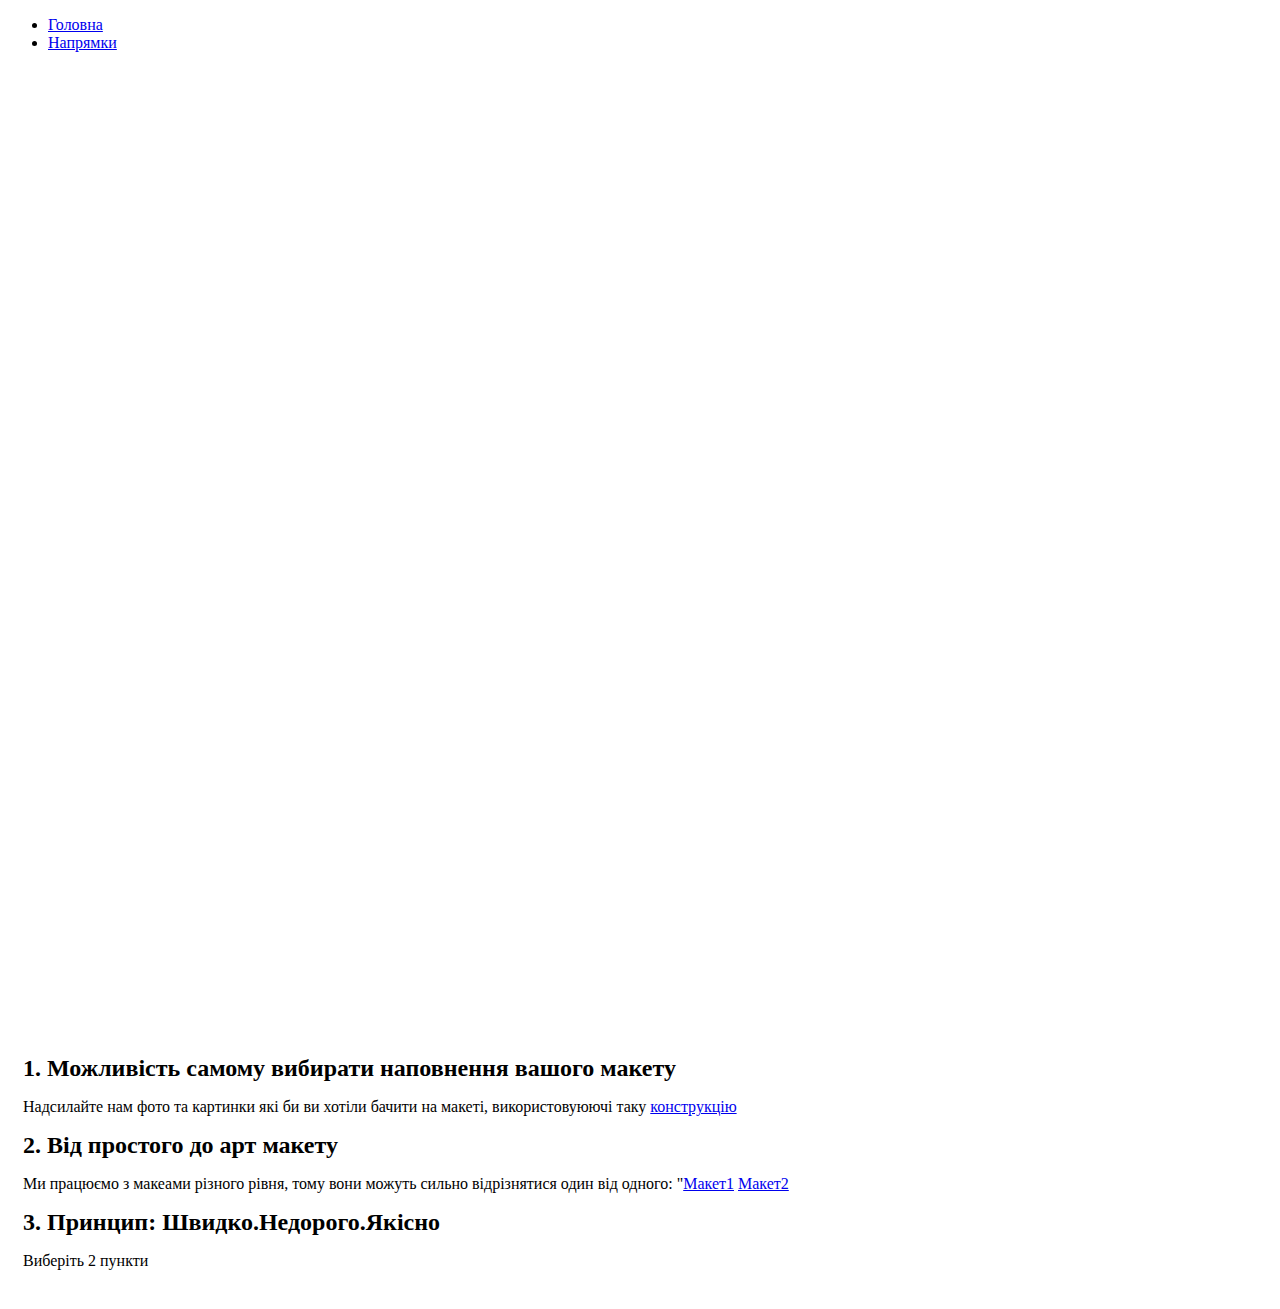
==== index.html @ 363950f6 "3" ====
<!DOCTYPE html>
<html>
<head>
    <meta charset="UTF-8">
    <meta name="viewport" content="width=device-width, initial-scale=1.0">
    <title>Donuts</title>
    <link href="main.css" rel="stylesheet">
    <nav>
        <ul>
            <li><a href="#home">Головна</a></li>
            <li><a href="#direction">Напрямки</a></li>
        </ul>
      </nav-->
</head>
<body>
    <header id="home">
        <div class="container-fluid">
                        <a>
                            <img src="images/your_logo.png" alt="" class="img-responsive">
                        </a>
                 <div class="jumbotron">
                    <h1><small>Інфа</small><br>
                    <strong>Назва</strong></h1>
                    <p>Інформація про сайт</p>
                </div> 
        </div>
    </header>
    <section id="direction">
        <div class="container-fluid">
        <div data-wow-delay="100ms">
            <h4>1. Можливість самому вибирати наповнення вашого макету</h4>
            <p>Надсилайте нам фото та картинки які би ви хотіли бачити на макеті, використовуюючі таку <a href = "https://cs01.files.mya5.ru/-/VEN_FxGqLmR-Z9I_0CX-wg/sv/themes/central/0/341-0/341-0.png?1489158256">конструкцію</a></p>
        </div>
        <div data-wow-delay="300ms">
            <h4>2. Від простого до арт макету</h4>
            <p>Ми працюємо з макеами різного рівня, тому вони можуть сильно відрізнятися один від одного: "<a href = "https://creativo.one/lessons/les2463/01.jpg">Макет1</a> <a href = "https://nortex.pro/ckeditor_assets/pictures/238/content_7-3.jpg">Макет2</a></p>
        </div>
        <div data-wow-delay="500ms">
            <h4>3. Принцип: Швидко.Недорого.Якісно</h4>
            <p>Виберіть 2 пункти</p>
        </div>
    </div></section>
</body>
</html>
---- main.css ----
h1, h2, h3, h4, h5, h6
{
    font-family: 'Times New Roman', serif;/*Шрифт*/
    font-size: 150%;/*Розмір*/
    color: black ;/*Колір*/
    margin: 0;/*Відступ(поля)*/
    /*Обрамлення не потрібне*/
}

header .container-fluid/*Розмір елемента по ширині екрану(браузера)*/
{
    background-image: url('https://s1.1zoom.ru/b4866/178/USA_Houses_New_York_City_Night_Megapolis_From_526520_1920x1080.jpg');/*Картинка (колір) фону*/
    background-repeat: no-repeat;/*Без повторень*/
    background-position: 50% 0px;/*Позиція фону*/
    height: 100vh;/*Висота елемента*/
    padding: 36px;/*Поля елемента*/
}

.jumbotron/*Елемент віділення тексту з сірим фоном*/
{
    background: none;/*Без сірого фону*/
    text-align: center;/*Вирівнювання до центру*/
}

.jumbotron h1,
.jumbotron h2,
.jumbotron h3,
.jumbotron h4,
.jumbotron h5,
.jumbotron h6,
.jumbotron small
{
    color: #FFFFFF;/*Колір текста в тегах*/
}

.jumbotron p
{
    color: #FFFFFF;
    margin-bottom: 5%;/*Відступ*/
}

section  .container-fluid
{
    padding: 15px;/*Поля елемента*/
    background-position: 50% 0px;/*Позиція фону*/
}
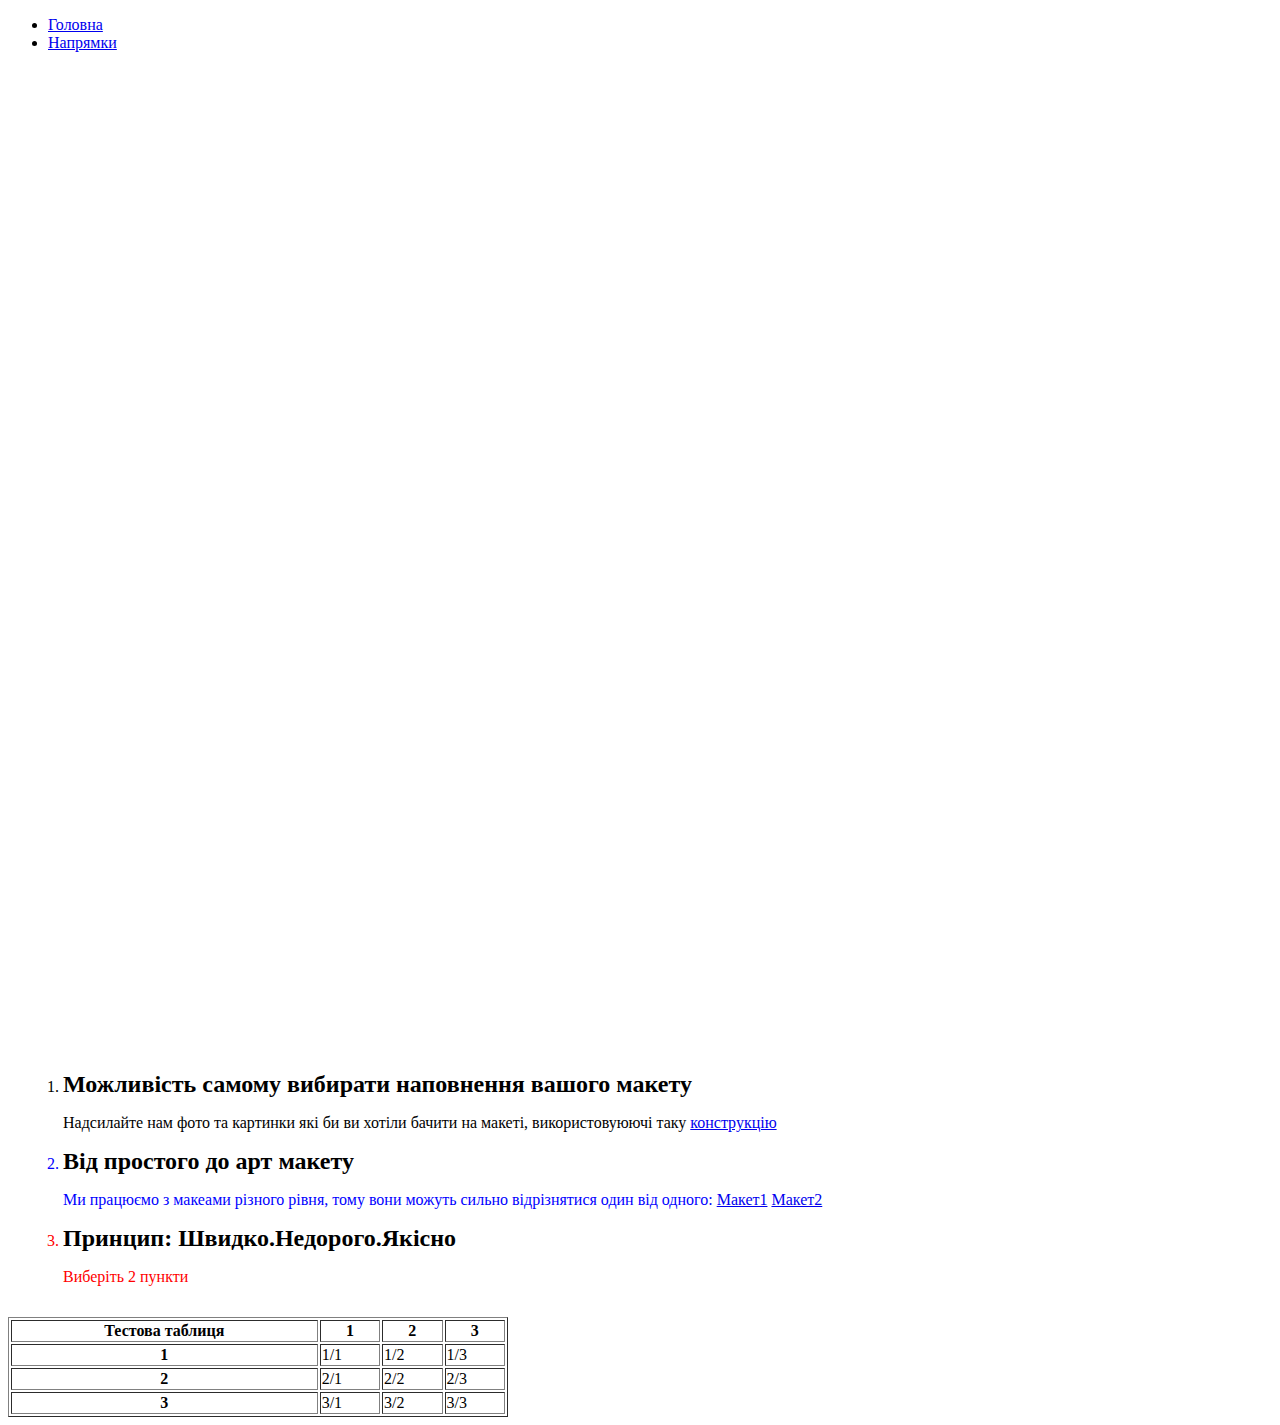
==== commit d2c1aed9: "4" ====
--- a/index.html
+++ b/index.html
@@ -5,6 +5,12 @@
     <meta name="viewport" content="width=device-width, initial-scale=1.0">
     <title>Donuts</title>
     <link href="main.css" rel="stylesheet">
+    <style>
+        .renew 
+        {
+          color: red;
+        }
+    </style>
     <nav>
         <ul>
             <li><a href="#home">Головна</a></li>
@@ -15,9 +21,6 @@
 <body>
     <header id="home">
         <div class="container-fluid">
-                        <a>
-                            <img src="images/your_logo.png" alt="" class="img-responsive">
-                        </a>
                  <div class="jumbotron">
                     <h1><small>Інфа</small><br>
                     <strong>Назва</strong></h1>
@@ -27,18 +30,55 @@
     </header>
     <section id="direction">
         <div class="container-fluid">
-        <div data-wow-delay="100ms">
-            <h4>1. Можливість самому вибирати наповнення вашого макету</h4>
-            <p>Надсилайте нам фото та картинки які би ви хотіли бачити на макеті, використовуюючі таку <a href = "https://cs01.files.mya5.ru/-/VEN_FxGqLmR-Z9I_0CX-wg/sv/themes/central/0/341-0/341-0.png?1489158256">конструкцію</a></p>
+        <ol>
+            <div data-wow-delay="100ms">
+            <li>
+                <h4> Можливість самому вибирати наповнення вашого макету</h4>
+                <p>Надсилайте нам фото та картинки які би ви хотіли бачити на макеті, використовуюючі таку <a href = "https://cs01.files.mya5.ru/-/VEN_FxGqLmR-Z9I_0CX-wg/sv/themes/central/0/341-0/341-0.png?1489158256">конструкцію</a></p>
+            </li>
+            </div>
+        <div style ="color: blue" data-wow-delay="300ms">
+            <li>
+            <h4> Від простого до арт макету</h4>
+            <p>Ми працюємо з макеами різного рівня, тому вони можуть сильно відрізнятися один від одного: <a href = "https://creativo.one/lessons/les2463/01.jpg">Макет1</a> <a href = "https://nortex.pro/ckeditor_assets/pictures/238/content_7-3.jpg">Макет2</a></p>
+            </li>
         </div>
-        <div data-wow-delay="300ms">
-            <h4>2. Від простого до арт макету</h4>
-            <p>Ми працюємо з макеами різного рівня, тому вони можуть сильно відрізнятися один від одного: "<a href = "https://creativo.one/lessons/les2463/01.jpg">Макет1</a> <a href = "https://nortex.pro/ckeditor_assets/pictures/238/content_7-3.jpg">Макет2</a></p>
+        <div class="renew" data-wow-delay="500ms">
+            <li>
+            <h4> Принцип: Швидко.Недорого.Якісно</h4>
+            <p>Виберіть 2 пункти</p>
+            </li>
+            
         </div>
-        <div data-wow-delay="500ms">
-            <h4>3. Принцип: Швидко.Недорого.Якісно</h4>
-            <p>Виберіть 2 пункти</p>
-        </div>
-    </div></section>
+    </ol>
+    </div>
+</section>
+<table border="1" background="https://cdnb.artstation.com/p/assets/images/images/036/076/173/4k/philipp-a-urlich-lake2b.jpg?1616667111" width="500" >
+    <tr>
+        <th>Тестова таблиця</th>
+        <th>1</th>
+        <th>2</th>
+        <th>3</th>
+    </tr>
+    <tr>
+        <th>1</th>
+        <td>1/1</td>
+        <td>1/2</td>
+        <td>1/3</td>
+    </tr>
+    <tr>
+        <th>2</th>
+        <td>2/1</td>
+        <td>2/2</td>
+        <td>2/3</td>
+    </tr>
+    <tr>
+        <th>3</th>
+        <td>3/1</td>
+        <td>3/2</td>
+        <td>3/3</td>
+    </tr>
+</table>
+
 </body>
 </html>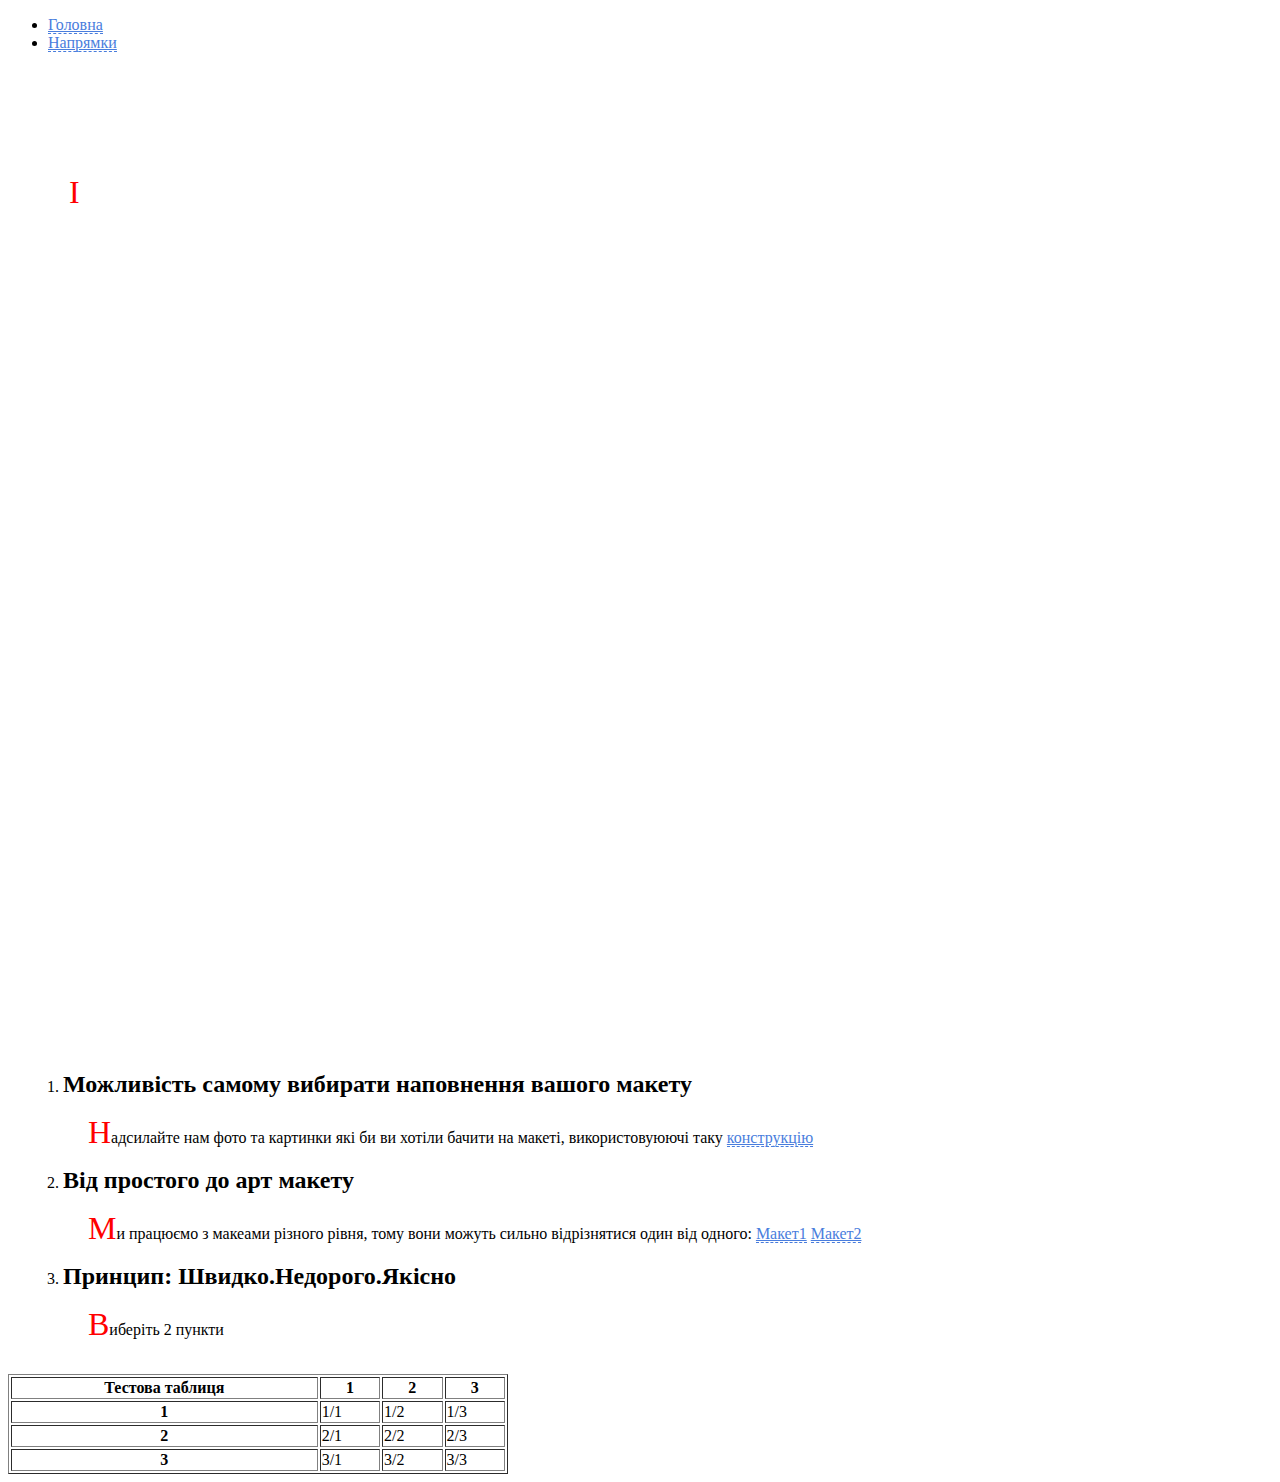
==== commit 03000a14: "5" ====
--- a/index.html
+++ b/index.html
@@ -5,12 +5,6 @@
     <meta name="viewport" content="width=device-width, initial-scale=1.0">
     <title>Donuts</title>
     <link href="main.css" rel="stylesheet">
-    <style>
-        .renew 
-        {
-          color: red;
-        }
-    </style>
     <nav>
         <ul>
             <li><a href="#home">Головна</a></li>
@@ -37,13 +31,13 @@
                 <p>Надсилайте нам фото та картинки які би ви хотіли бачити на макеті, використовуюючі таку <a href = "https://cs01.files.mya5.ru/-/VEN_FxGqLmR-Z9I_0CX-wg/sv/themes/central/0/341-0/341-0.png?1489158256">конструкцію</a></p>
             </li>
             </div>
-        <div style ="color: blue" data-wow-delay="300ms">
+        <div data-wow-delay="300ms">
             <li>
             <h4> Від простого до арт макету</h4>
-            <p>Ми працюємо з макеами різного рівня, тому вони можуть сильно відрізнятися один від одного: <a href = "https://creativo.one/lessons/les2463/01.jpg">Макет1</a> <a href = "https://nortex.pro/ckeditor_assets/pictures/238/content_7-3.jpg">Макет2</a></p>
+            <p>Ми працюємо з макеами різного рівня, тому вони можуть сильно відрізнятися один від одного: <a href = "https://creativo.one/lessons/les2463.jpg">Макет1</a> <a href = "https://nortex.pro/ckeditor_assets/pictures/238/content_7.jpg">Макет2</a></p>
             </li>
         </div>
-        <div class="renew" data-wow-delay="500ms">
+        <div data-wow-delay="500ms">
             <li>
             <h4> Принцип: Швидко.Недорого.Якісно</h4>
             <p>Виберіть 2 пункти</p>
--- a/main.css
+++ b/main.css
@@ -5,6 +5,18 @@
     color: black ;/*Колір*/
     margin: 0;/*Відступ(поля)*/
     /*Обрамлення не потрібне*/
+}
+
+p
+{
+    text-align: justify;/*Вирівнювання по ширині*/
+    text-indent: 25px; /*Відступ */
+}
+
+P:first-letter {
+    font-family: "Times New Roman", serif; /*Шрифт*/
+    font-size: 200%; /* Розмір */
+    color: red; /*Колір*/
 }
 
 header .container-fluid/*Розмір елемента по ширині екрану(браузера)*/
@@ -43,4 +55,20 @@
 {
     padding: 15px;/*Поля елемента*/
     background-position: 50% 0px;/*Позиція фону*/
-}+}
+
+a:link { /*Невідвідана */
+    color: #497DDD; 
+    border-bottom: 1px dashed; 
+  }
+  a:visited { /*Відвідана*/
+    color: #EF7D55;
+  }
+  a:hover { /*Нажата*/
+    color: #154088; 
+    border-bottom: .07em solid;
+  }
+  a:active { /*Ненажата*/
+    color: #497DDD; 
+    border-bottom: 1px dashed;
+  }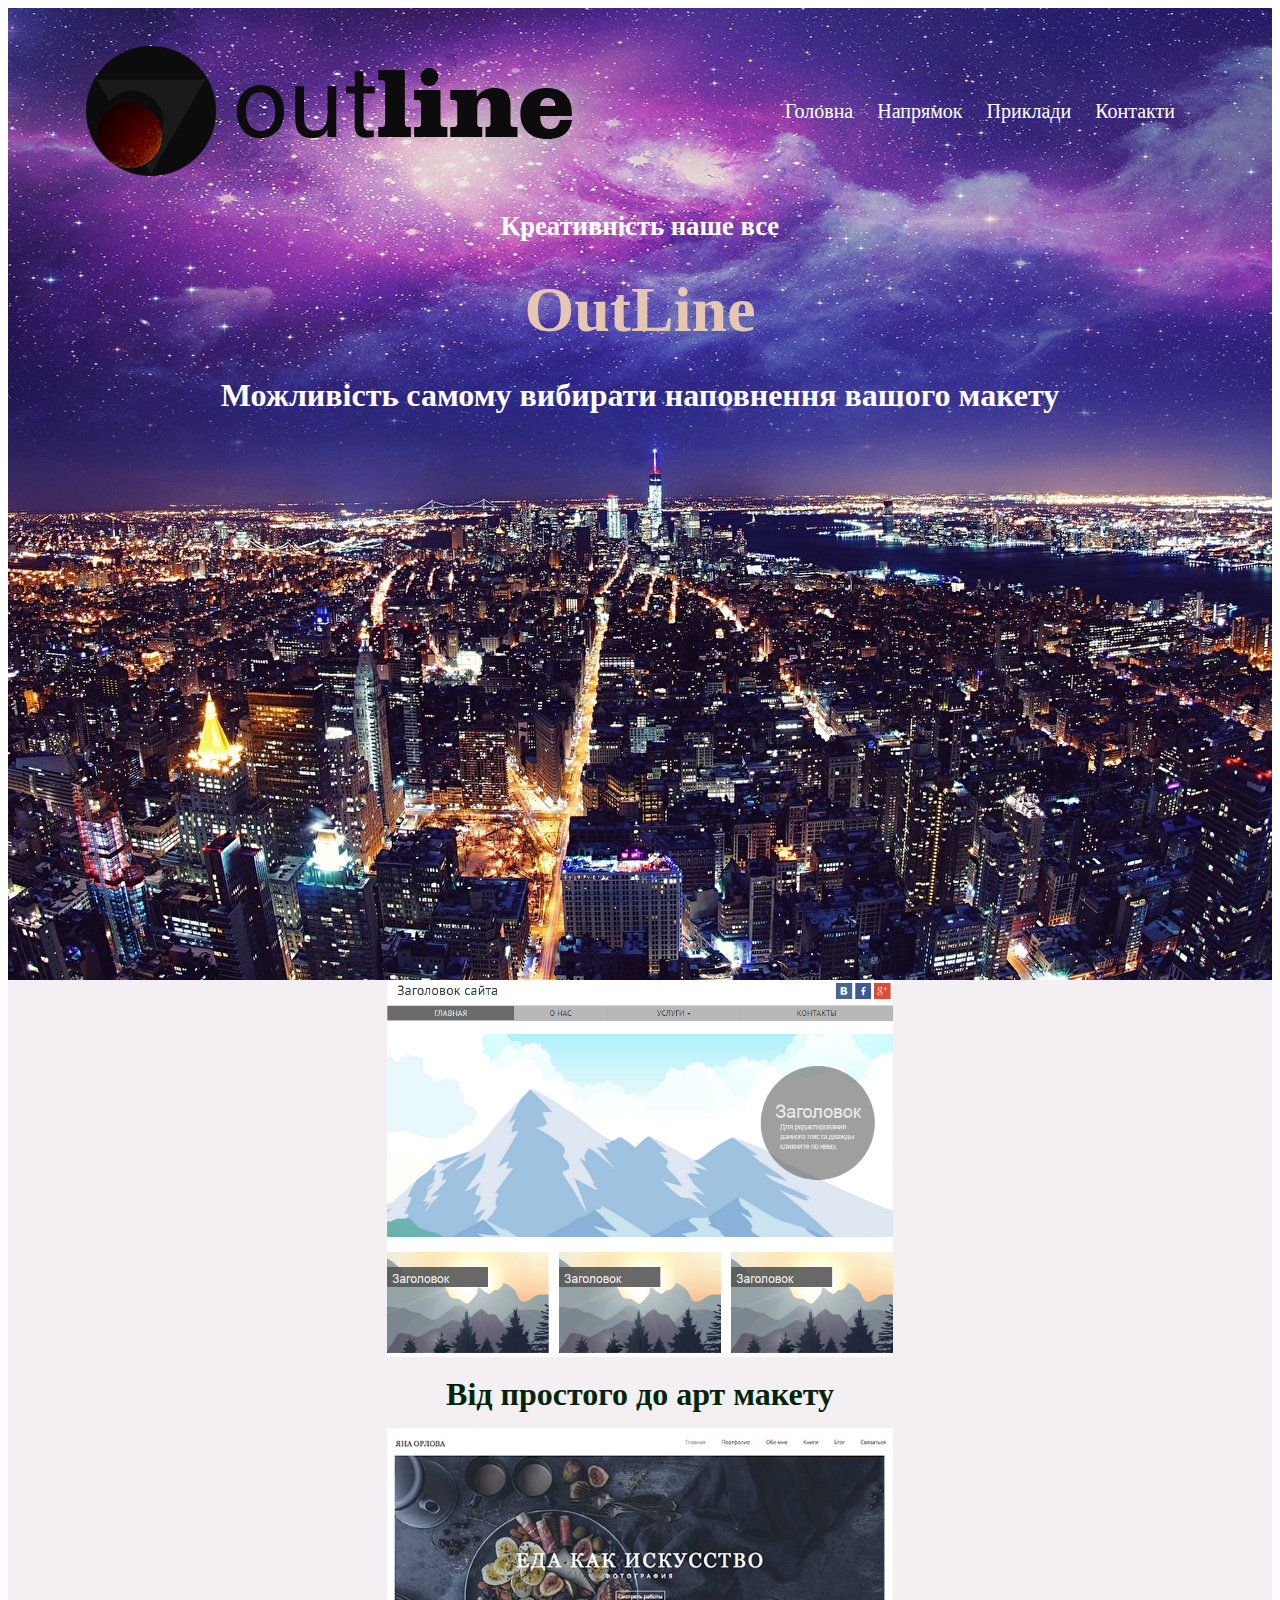
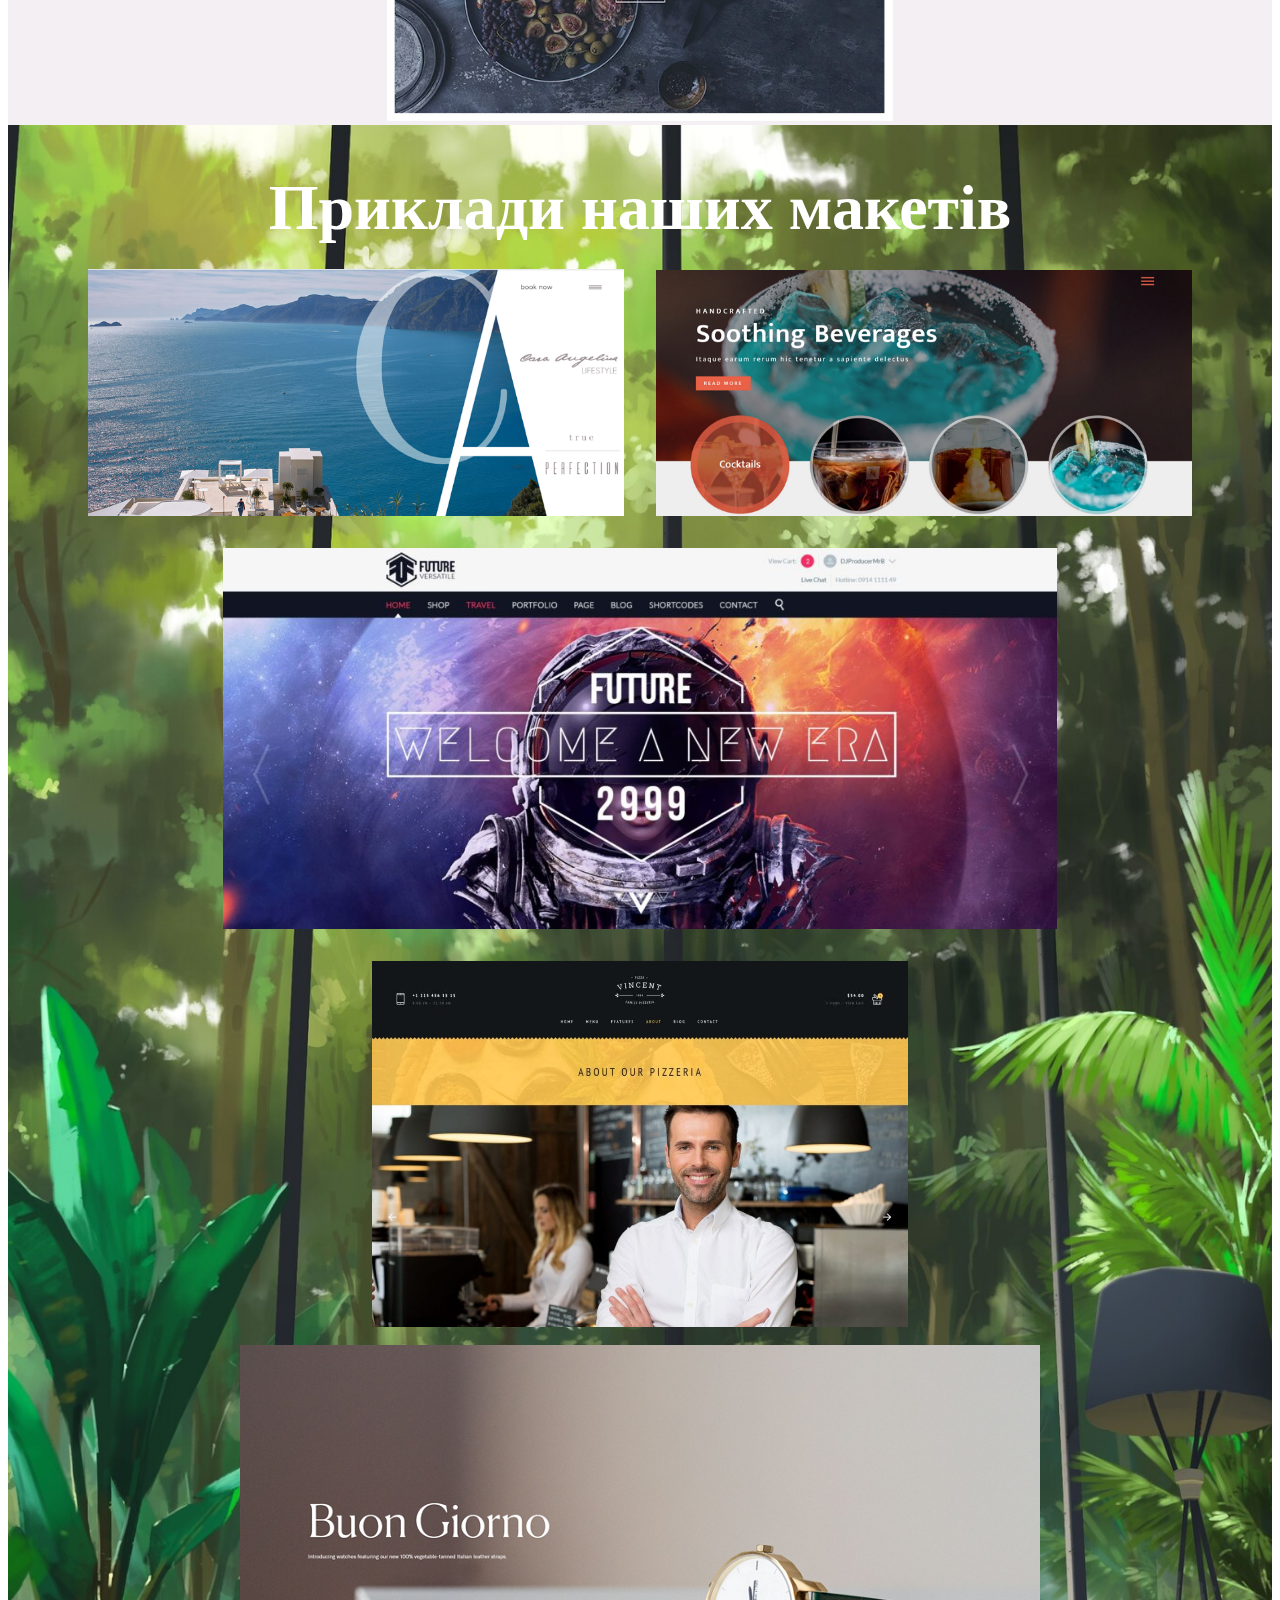
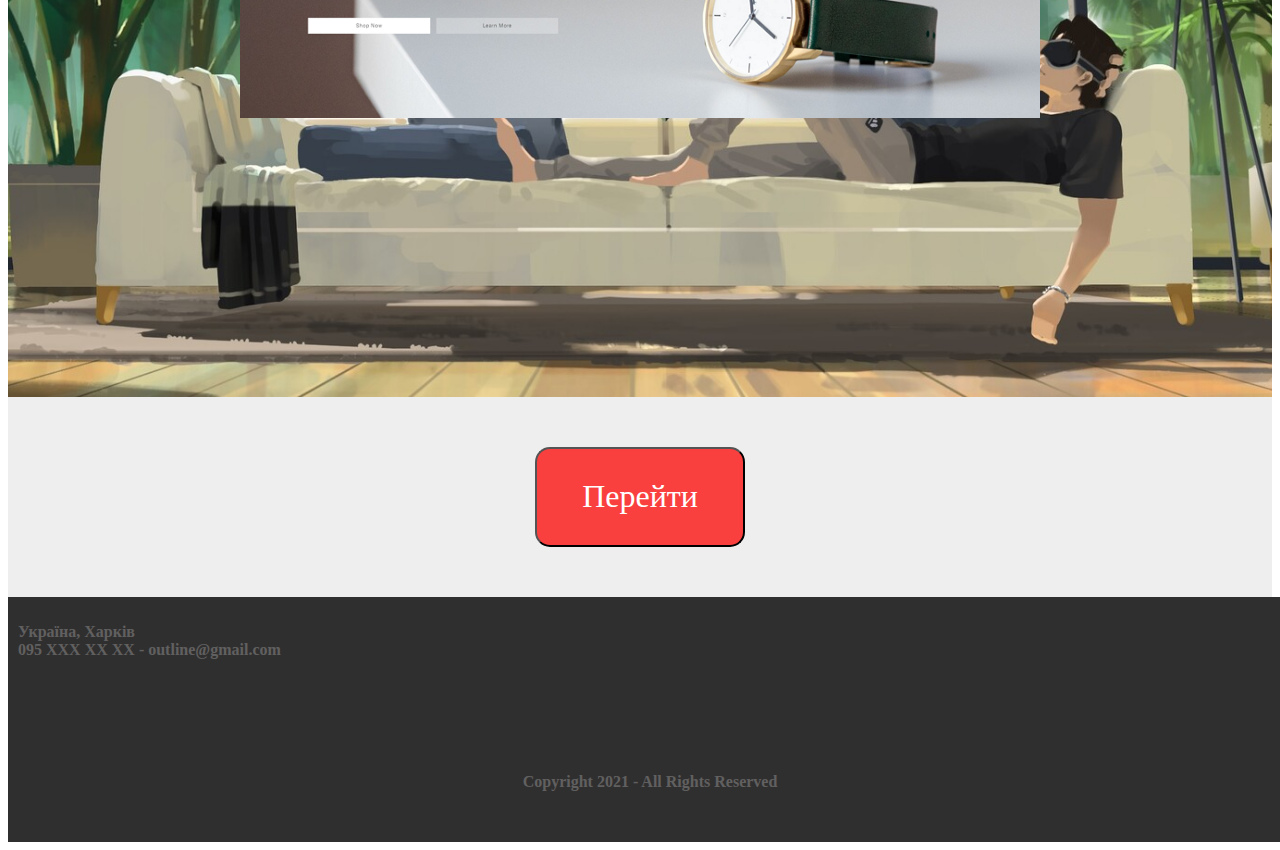
==== commit 9b2b2ab1: "6" ====
--- a/index.html
+++ b/index.html
@@ -3,76 +3,59 @@
 <head>
     <meta charset="UTF-8">
     <meta name="viewport" content="width=device-width, initial-scale=1.0">
-    <title>Donuts</title>
+    <title>Сайт розробки макетів</title>
     <link href="main.css" rel="stylesheet">
-    <nav>
-        <ul>
-            <li><a href="#home">Головна</a></li>
-            <li><a href="#direction">Напрямки</a></li>
-        </ul>
-      </nav-->
 </head>
 <body>
-    <header id="home">
-        <div class="container-fluid">
-                 <div class="jumbotron">
-                    <h1><small>Інфа</small><br>
-                    <strong>Назва</strong></h1>
-                    <p>Інформація про сайт</p>
-                </div> 
-        </div>
+    
+    <header>    
+        <section class="container-fluid">
+            <hgroup class="headlines">
+        <a href="#" class="logo">
+        <img src="./images/your_logo.png" alt="">
+    </a>
+    <nav class="menu">
+            <a href="" >Головна</a>
+            <a href="#direction">Напрямок</a>
+            <a href="#example">Приклади</a>
+            <a href="#contacts">Контакти</a>
+      </nav>
+    </hgroup>
+    <section class="header-text">
+               <h2><small>Креативність наше все</small></h2>
+               <h1><strong>OutLine</st></h1>
+               <h2>Можливість самому вибирати наповнення вашого макету</h2>
+        </section>
+    </section>
     </header>
-    <section id="direction">
-        <div class="container-fluid">
-        <ol>
-            <div data-wow-delay="100ms">
-            <li>
-                <h4> Можливість самому вибирати наповнення вашого макету</h4>
-                <p>Надсилайте нам фото та картинки які би ви хотіли бачити на макеті, використовуюючі таку <a href = "https://cs01.files.mya5.ru/-/VEN_FxGqLmR-Z9I_0CX-wg/sv/themes/central/0/341-0/341-0.png?1489158256">конструкцію</a></p>
-            </li>
-            </div>
-        <div data-wow-delay="300ms">
-            <li>
-            <h4> Від простого до арт макету</h4>
-            <p>Ми працюємо з макеами різного рівня, тому вони можуть сильно відрізнятися один від одного: <a href = "https://creativo.one/lessons/les2463.jpg">Макет1</a> <a href = "https://nortex.pro/ckeditor_assets/pictures/238/content_7.jpg">Макет2</a></p>
-            </li>
-        </div>
-        <div data-wow-delay="500ms">
-            <li>
-            <h4> Принцип: Швидко.Недорого.Якісно</h4>
-            <p>Виберіть 2 пункти</p>
-            </li>
-            
-        </div>
-    </ol>
-    </div>
+    <section id="direction" class="container">
+        <section class="header-text">
+        <img  class="img-position" src="./images/empty.png"  alt="Приклад макету">
+            <h4 > Від простого до арт макету</h4>
+            <img class="img-position"  src="./images/meat.jpg"  alt="Приклад макету">
 </section>
-<table border="1" background="https://cdnb.artstation.com/p/assets/images/images/036/076/173/4k/philipp-a-urlich-lake2b.jpg?1616667111" width="500" >
-    <tr>
-        <th>Тестова таблиця</th>
-        <th>1</th>
-        <th>2</th>
-        <th>3</th>
-    </tr>
-    <tr>
-        <th>1</th>
-        <td>1/1</td>
-        <td>1/2</td>
-        <td>1/3</td>
-    </tr>
-    <tr>
-        <th>2</th>
-        <td>2/1</td>
-        <td>2/2</td>
-        <td>2/3</td>
-    </tr>
-    <tr>
-        <th>3</th>
-        <td>3/1</td>
-        <td>3/2</td>
-        <td>3/3</td>
-    </tr>
-</table>
-
+    </section>
+<section id="example" class="container-m">
+    <section class="header-text">
+            <h3>Приклади наших макетів</h3>
+                    <img class="img1" src="./images/beach.png"  alt="Макет">  
+                    <img class="img2" src="./images/cocktails.png"  alt="Макет"> 
+                    <img class="img3" src="./images/future.jpg"  alt="Макет"> 
+                    <img class="img4" src="./images/shef.jpg"  alt="Макет"> 
+                    <img class="img5" src="./images/golant.png"  alt="Макет">
+            </section>
+        </section>
+        <section id="contacts" class="header-text container-b" >
+            <button class="button-s">Перейти</button>
+        </section>
+        <footer class="container-f">
+                    <p class="text-footer">
+                       Україна, Харків <br>
+                       095 ХХХ ХХ ХХ  - outline@gmail.com
+                    </p>  
+               <p class="text-p">
+                   Copyright 2021 - All Rights Reserved 
+                </p>
+        </footer>
 </body>
 </html>--- a/main.css
+++ b/main.css
@@ -1,74 +1,139 @@
-h1, h2, h3, h4, h5, h6
+ h1, h2, h3, h4, h5, h6
+ {
+    font-family:  'Times New Roman', serif;/*Шрифт*/
+ }
+ 
+ h5, h6
 {
-    font-family: 'Times New Roman', serif;/*Шрифт*/
     font-size: 150%;/*Розмір*/
     color: black ;/*Колір*/
     margin: 0;/*Відступ(поля)*/
     /*Обрамлення не потрібне*/
 }
-
-p
+h4
 {
-    text-align: justify;/*Вирівнювання по ширині*/
-    text-indent: 25px; /*Відступ */
+    font-size: 200%;/*Розмір*/
+    color: rgb(2, 37, 7) ;/*Колір*/
+    margin: 15px;/*Відступ(поля)*/
 }
 
-P:first-letter {
-    font-family: "Times New Roman", serif; /*Шрифт*/
-    font-size: 200%; /* Розмір */
-    color: red; /*Колір*/
+header .container-fluid
+{
+    background-image: url('./images/city.jpg');/*Картинка (колір) фону*/
+    background-position: 50% 0px;/*Позиція фону*/
+    height: 100vh;/*Висота елемента*/
+    width: auto;/*Ширина елемента*/
+    padding: 36px;/*Поля елемента*/
+}
+.logo{
+    width: auto;
+    margin: auto;
+    margin-left: 3%; 
+}
+.menu{
+    width: auto;
+    margin: auto;
+    right:100pt;
 }
 
-header .container-fluid/*Розмір елемента по ширині екрану(браузера)*/
+.header-text
 {
-    background-image: url('https://s1.1zoom.ru/b4866/178/USA_Houses_New_York_City_Night_Megapolis_From_526520_1920x1080.jpg');/*Картинка (колір) фону*/
-    background-repeat: no-repeat;/*Без повторень*/
+text-align: center;
+}
+
+ h2
+{
+    font-size: 200%;/*Розмір*/
+    color:white;/*Колір текста в тегах*/
+}
+h1
+{
+    font-size: 400%;/*Розмір*/
+    color: rgb(228, 198, 178);/*Колір текста в тегах*/
+    margin: 30px;
+}
+h3
+{
+    font-size: 400%;/*Розмір*/
+    color:white;/*Колір текста в тегах*/
+    margin: 10px;
+}
+.headlines{
+    display: flex;
+    width: 100%;
+    height: 15vh;
+    margin: 0;
+}
+a{
+    font-family: 'Times New Roman';/*Шрифт*/
+    font-size: 125%;/*Розмір*/
+    color: white;
+    text-decoration: none;
+    margin: 10px;
+}
+.container{
+    height: auto; 
+    background-color: rgb(243, 239, 243);
+}
+
+.container-m{
+    height: 200vh; 
+    background-image: url('./images/back.jpg');
+    background-size: cover;
     background-position: 50% 0px;/*Позиція фону*/
-    height: 100vh;/*Висота елемента*/
     padding: 36px;/*Поля елемента*/
 }
-
-.jumbotron/*Елемент віділення тексту з сірим фоном*/
+.img-position
 {
-    background: none;/*Без сірого фону*/
-    text-align: center;/*Вирівнювання до центру*/
+    text-align: center;
+    width : 40%;
+    height : 40%;
 }
 
-.jumbotron h1,
-.jumbotron h2,
-.jumbotron h3,
-.jumbotron h4,
-.jumbotron h5,
-.jumbotron h6,
-.jumbotron small
+
+.img1, .img2,  .img4
 {
-    color: #FFFFFF;/*Колір текста в тегах*/
+   width: 45%;
+    height: 45%;
+    margin: 14px;
+}
+.img3{
+    width: 70%;
+    height: 70%;
+    margin: 14px;
+ 
+}
+.img5{
+    width: auto;
+    height: auto;
+    margin-bottom: 200px
+}
+.container-b{
+    height: auto; 
+    padding:50px;/*Поля елемента*/
+    background-color: rgb(238, 238, 238);
+}
+.button-s
+{   font-family:  'Times New Roman';/*Шрифт*/
+    font-size: 200%;/*Розмір*/
+    color: white ;/*Колір*/
+    width: 210px;
+    height: 100px;
+    background: rgb(250, 63, 63);
+    -moz-border-radius: 15px;
+    -webkit-border-radius: 15px;
+}
+.container-f{
+    width: 100%;
+    height: 25vh;
+    background: #302f2f;
+    font-family:  'Times New Roman';
+    color: #616060;
+    padding:10px;/*Поля елемента*/
 }
 
-.jumbotron p
+.text-p
 {
-    color: #FFFFFF;
-    margin-bottom: 5%;/*Відступ*/
-}
-
-section  .container-fluid
-{
-    padding: 15px;/*Поля елемента*/
-    background-position: 50% 0px;/*Позиція фону*/
-}
-
-a:link { /*Невідвідана */
-    color: #497DDD; 
-    border-bottom: 1px dashed; 
-  }
-  a:visited { /*Відвідана*/
-    color: #EF7D55;
-  }
-  a:hover { /*Нажата*/
-    color: #154088; 
-    border-bottom: .07em solid;
-  }
-  a:active { /*Ненажата*/
-    color: #497DDD; 
-    border-bottom: 1px dashed;
-  }+    text-align: center;
+    margin-top: 9%;
+}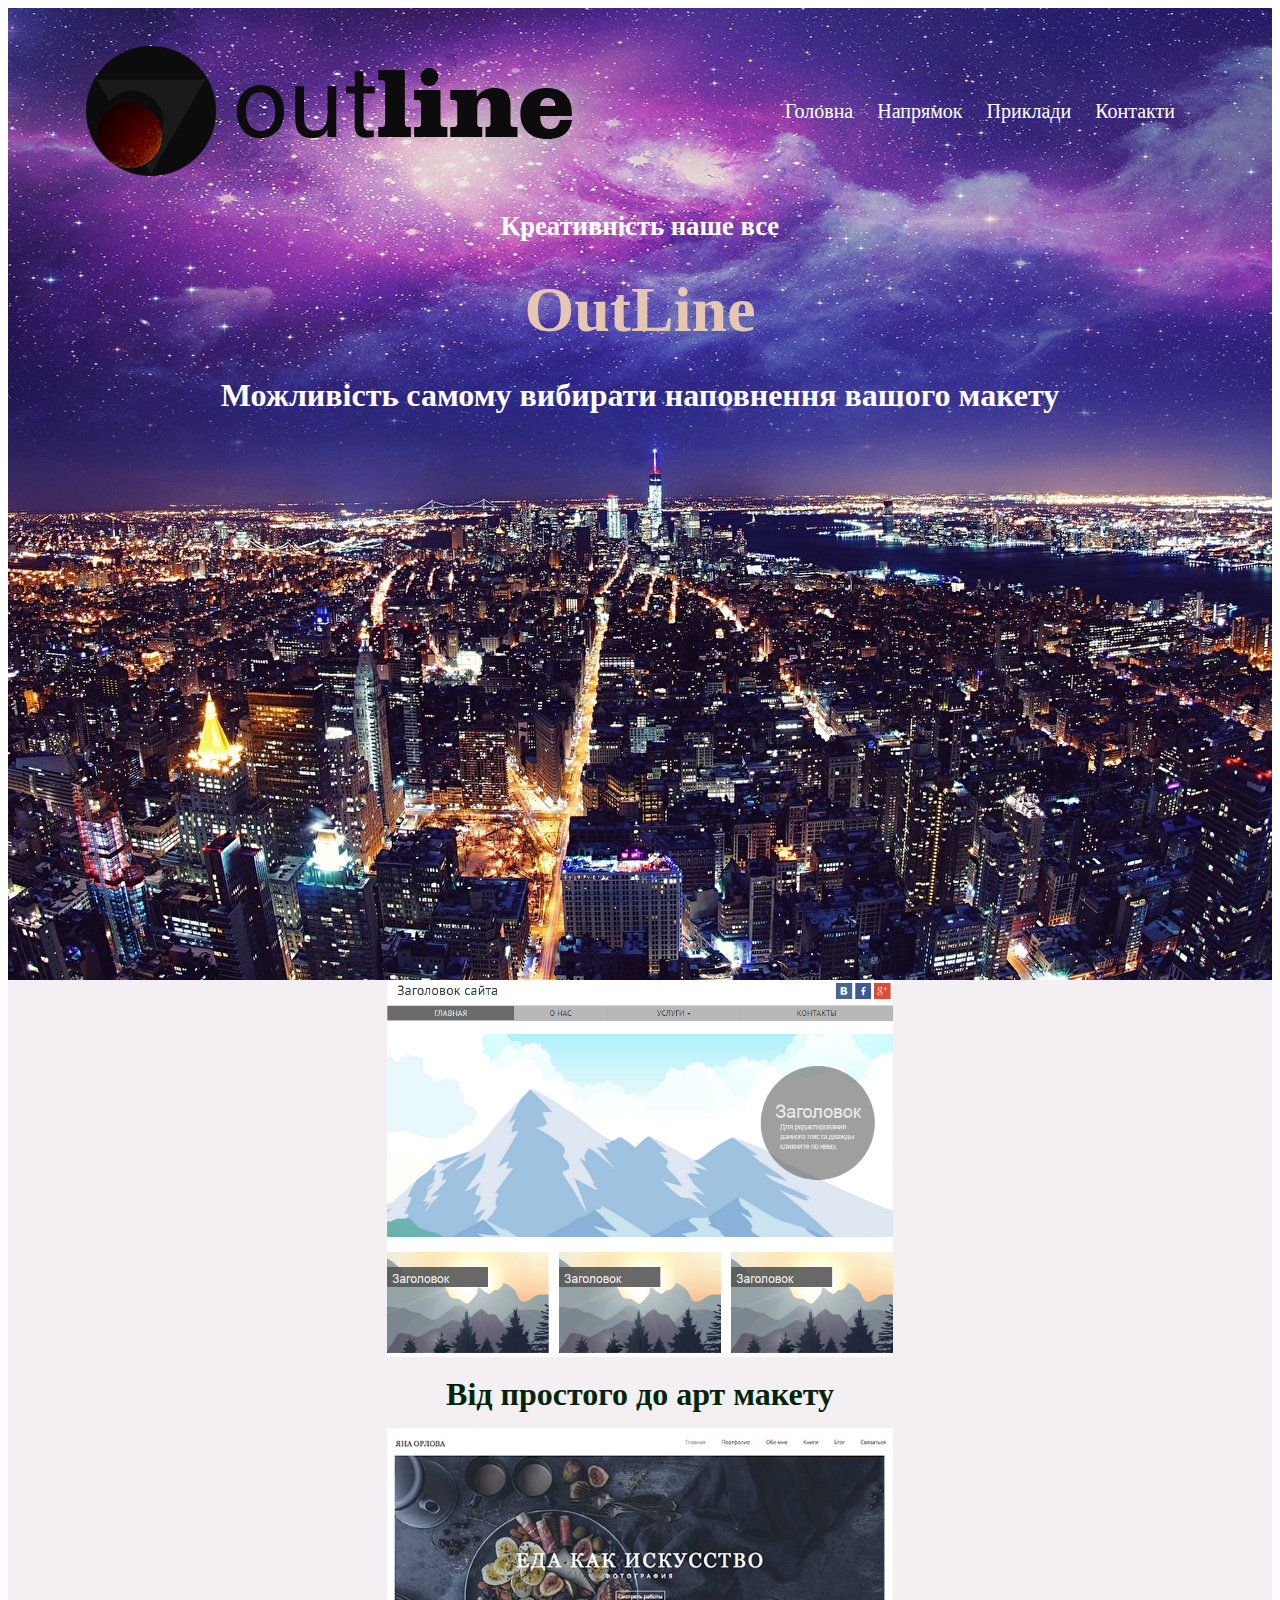
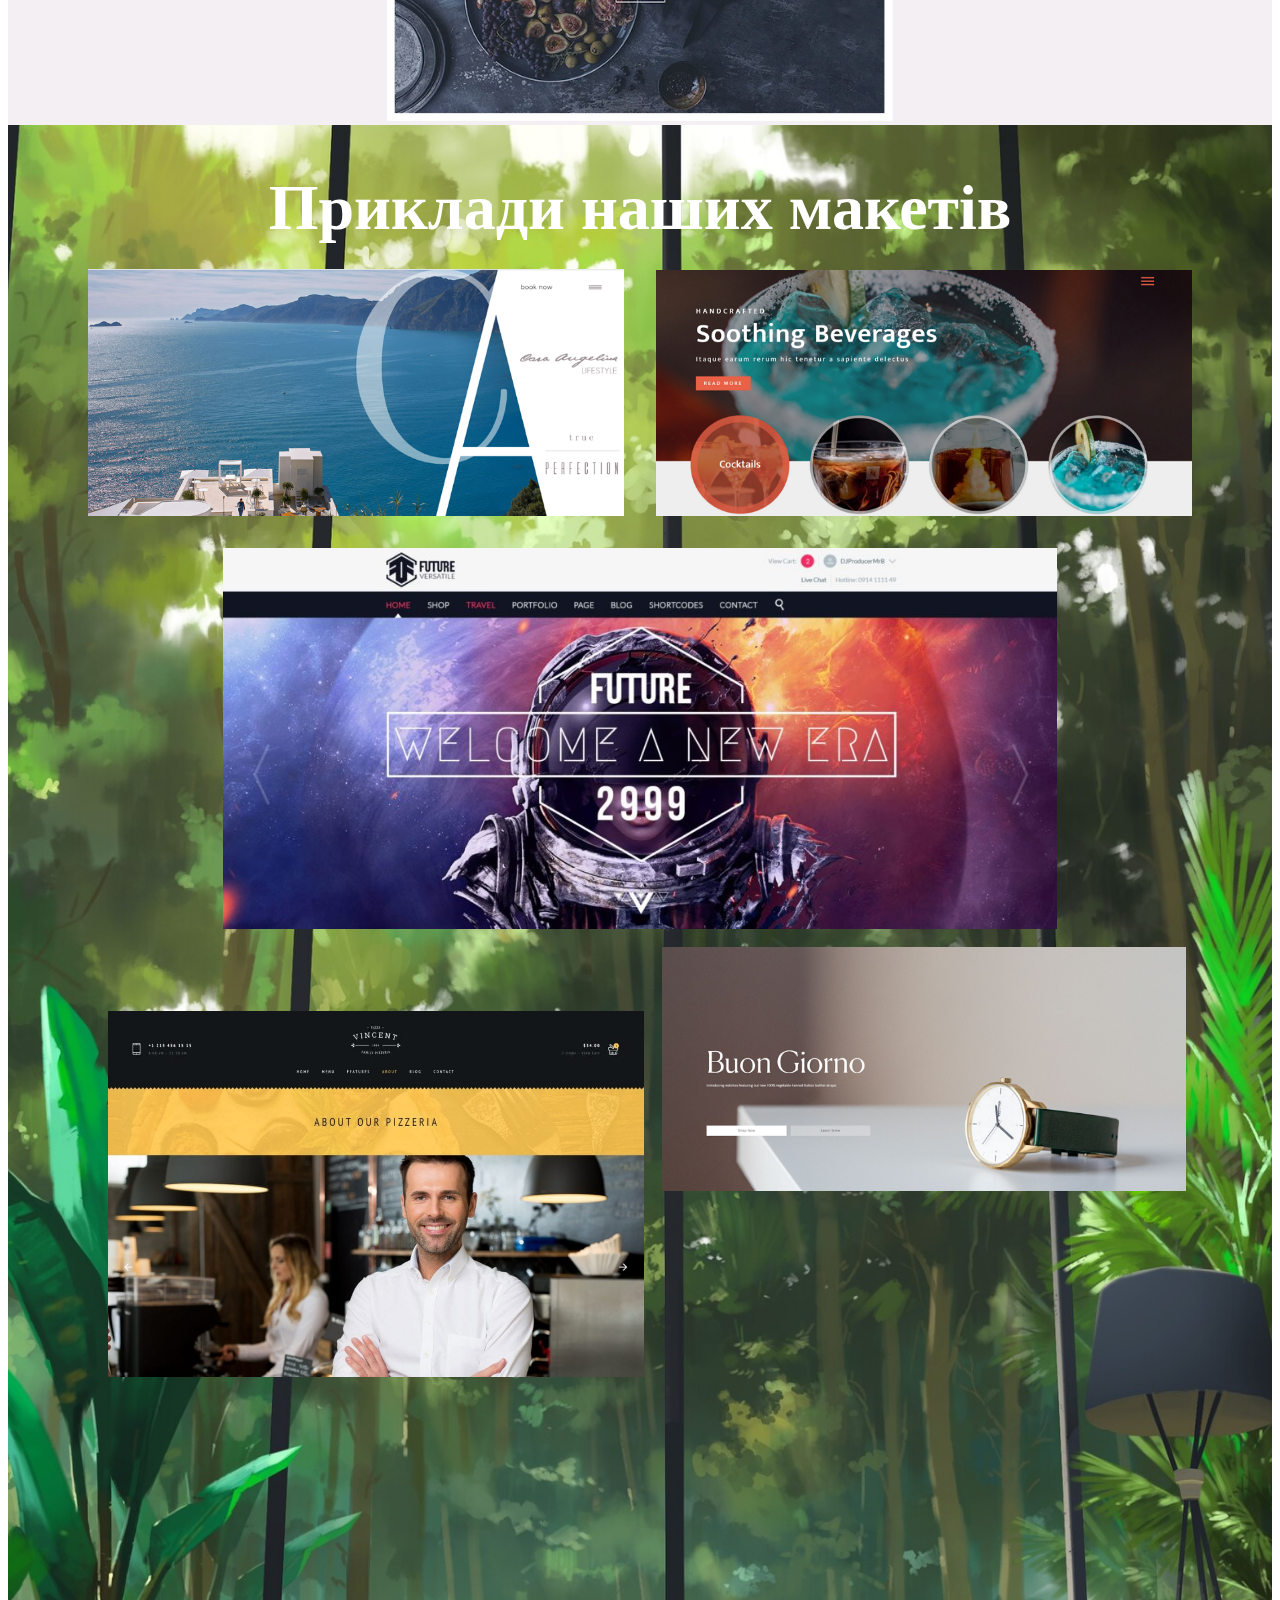
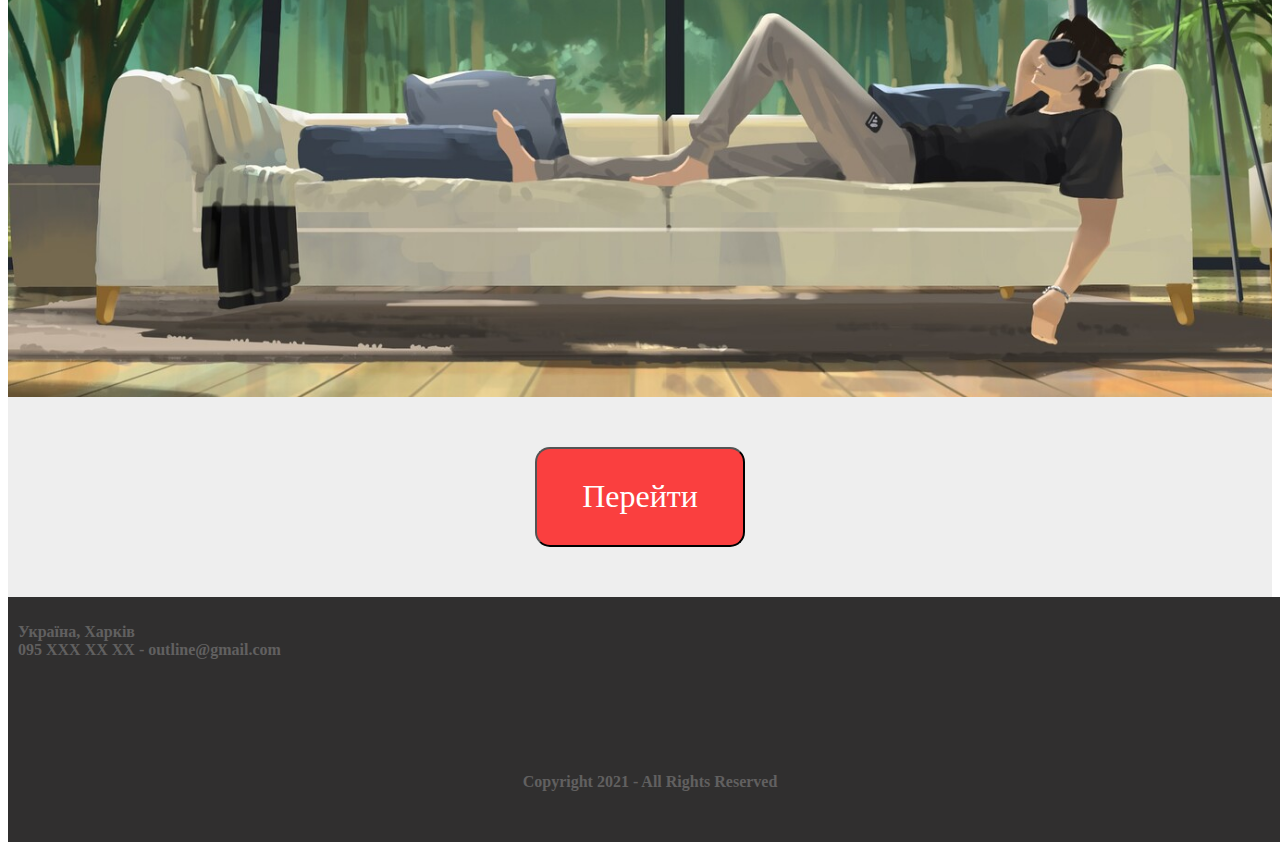
==== commit 59ee8b28: "7" ====
--- a/index.html
+++ b/index.html
@@ -12,7 +12,7 @@
         <section class="container-fluid">
             <hgroup class="headlines">
         <a href="#" class="logo">
-        <img src="./images/your_logo.png" alt="">
+        <img class="img-logo" src="./images/your_logo.png" alt="">
     </a>
     <nav class="menu">
             <a href="" >Головна</a>
@@ -21,7 +21,7 @@
             <a href="#contacts">Контакти</a>
       </nav>
     </hgroup>
-    <section class="header-text">
+    <section class="position">
                <h2><small>Креативність наше все</small></h2>
                <h1><strong>OutLine</st></h1>
                <h2>Можливість самому вибирати наповнення вашого макету</h2>
@@ -29,14 +29,14 @@
     </section>
     </header>
     <section id="direction" class="container">
-        <section class="header-text">
+        <section class="position">
         <img  class="img-position" src="./images/empty.png"  alt="Приклад макету">
             <h4 > Від простого до арт макету</h4>
             <img class="img-position"  src="./images/meat.jpg"  alt="Приклад макету">
 </section>
     </section>
 <section id="example" class="container-m">
-    <section class="header-text">
+    <section class="position">
             <h3>Приклади наших макетів</h3>
                     <img class="img1" src="./images/beach.png"  alt="Макет">  
                     <img class="img2" src="./images/cocktails.png"  alt="Макет"> 
@@ -45,7 +45,7 @@
                     <img class="img5" src="./images/golant.png"  alt="Макет">
             </section>
         </section>
-        <section id="contacts" class="header-text container-b" >
+        <section id="contacts" class="position container-b" >
             <button class="button-s">Перейти</button>
         </section>
         <footer class="container-f">
--- a/main.css
+++ b/main.css
@@ -2,13 +2,23 @@
  {
     font-family:  'Times New Roman', serif;/*Шрифт*/
  }
- 
- h5, h6
+ h1
 {
-    font-size: 150%;/*Розмір*/
-    color: black ;/*Колір*/
-    margin: 0;/*Відступ(поля)*/
-    /*Обрамлення не потрібне*/
+    font-size: 400%;/*Розмір*/
+    color: rgb(228, 198, 178);/*Колір текста в тегах*/
+    margin: 30px;
+}
+h2
+{
+    font-size: 200%;/*Розмір*/
+    color:white;/*Колір текста в тегах*/
+}
+
+h3
+{
+    font-size: 400%;/*Розмір*/
+    color:white;/*Колір текста в тегах*/
+    margin: 10px;
 }
 h4
 {
@@ -16,7 +26,13 @@
     color: rgb(2, 37, 7) ;/*Колір*/
     margin: 15px;/*Відступ(поля)*/
 }
-
+h5, h6
+{
+    font-size: 150%;/*Розмір*/
+    color: black ;/*Колір*/
+    margin: 0;/*Відступ(поля)*/
+    /*Обрамлення не потрібне*/
+}
 header .container-fluid
 {
     background-image: url('./images/city.jpg');/*Картинка (колір) фону*/
@@ -24,11 +40,18 @@
     height: 100vh;/*Висота елемента*/
     width: auto;/*Ширина елемента*/
     padding: 36px;/*Поля елемента*/
+    overflow: auto;/*2*/
 }
 .logo{
     width: auto;
     margin: auto;
     margin-left: 3%; 
+    overflow: visible;/*1*/
+}
+.img-logo
+{
+    width : 100%;
+    height : 100%;
 }
 .menu{
     width: auto;
@@ -36,28 +59,11 @@
     right:100pt;
 }
 
-.header-text
+.position
 {
-text-align: center;
+text-align: center;/*Вирівнювання*/
 }
-
- h2
-{
-    font-size: 200%;/*Розмір*/
-    color:white;/*Колір текста в тегах*/
-}
-h1
-{
-    font-size: 400%;/*Розмір*/
-    color: rgb(228, 198, 178);/*Колір текста в тегах*/
-    margin: 30px;
-}
-h3
-{
-    font-size: 400%;/*Розмір*/
-    color:white;/*Колір текста в тегах*/
-    margin: 10px;
-}
+ 
 .headlines{
     display: flex;
     width: 100%;
@@ -74,6 +80,7 @@
 .container{
     height: auto; 
     background-color: rgb(243, 239, 243);
+    overflow: hidden;/*3*/
 }
 
 .container-m{
@@ -82,6 +89,7 @@
     background-size: cover;
     background-position: 50% 0px;/*Позиція фону*/
     padding: 36px;/*Поля елемента*/
+   overflow: scroll;/*4*/
 }
 .img-position
 {
@@ -89,7 +97,6 @@
     width : 40%;
     height : 40%;
 }
-
 
 .img1, .img2,  .img4
 {
@@ -104,14 +111,15 @@
  
 }
 .img5{
-    width: auto;
-    height: auto;
+    width: 44%;
+    height: 44%;
     margin-bottom: 200px
 }
 .container-b{
     height: auto; 
     padding:50px;/*Поля елемента*/
     background-color: rgb(238, 238, 238);
+    overflow: auto;/*5*/
 }
 .button-s
 {   font-family:  'Times New Roman';/*Шрифт*/
@@ -136,4 +144,7 @@
 {
     text-align: center;
     margin-top: 9%;
+}
+img:hover{
+    transform: scale(1.2);/*Збільшення*/
 }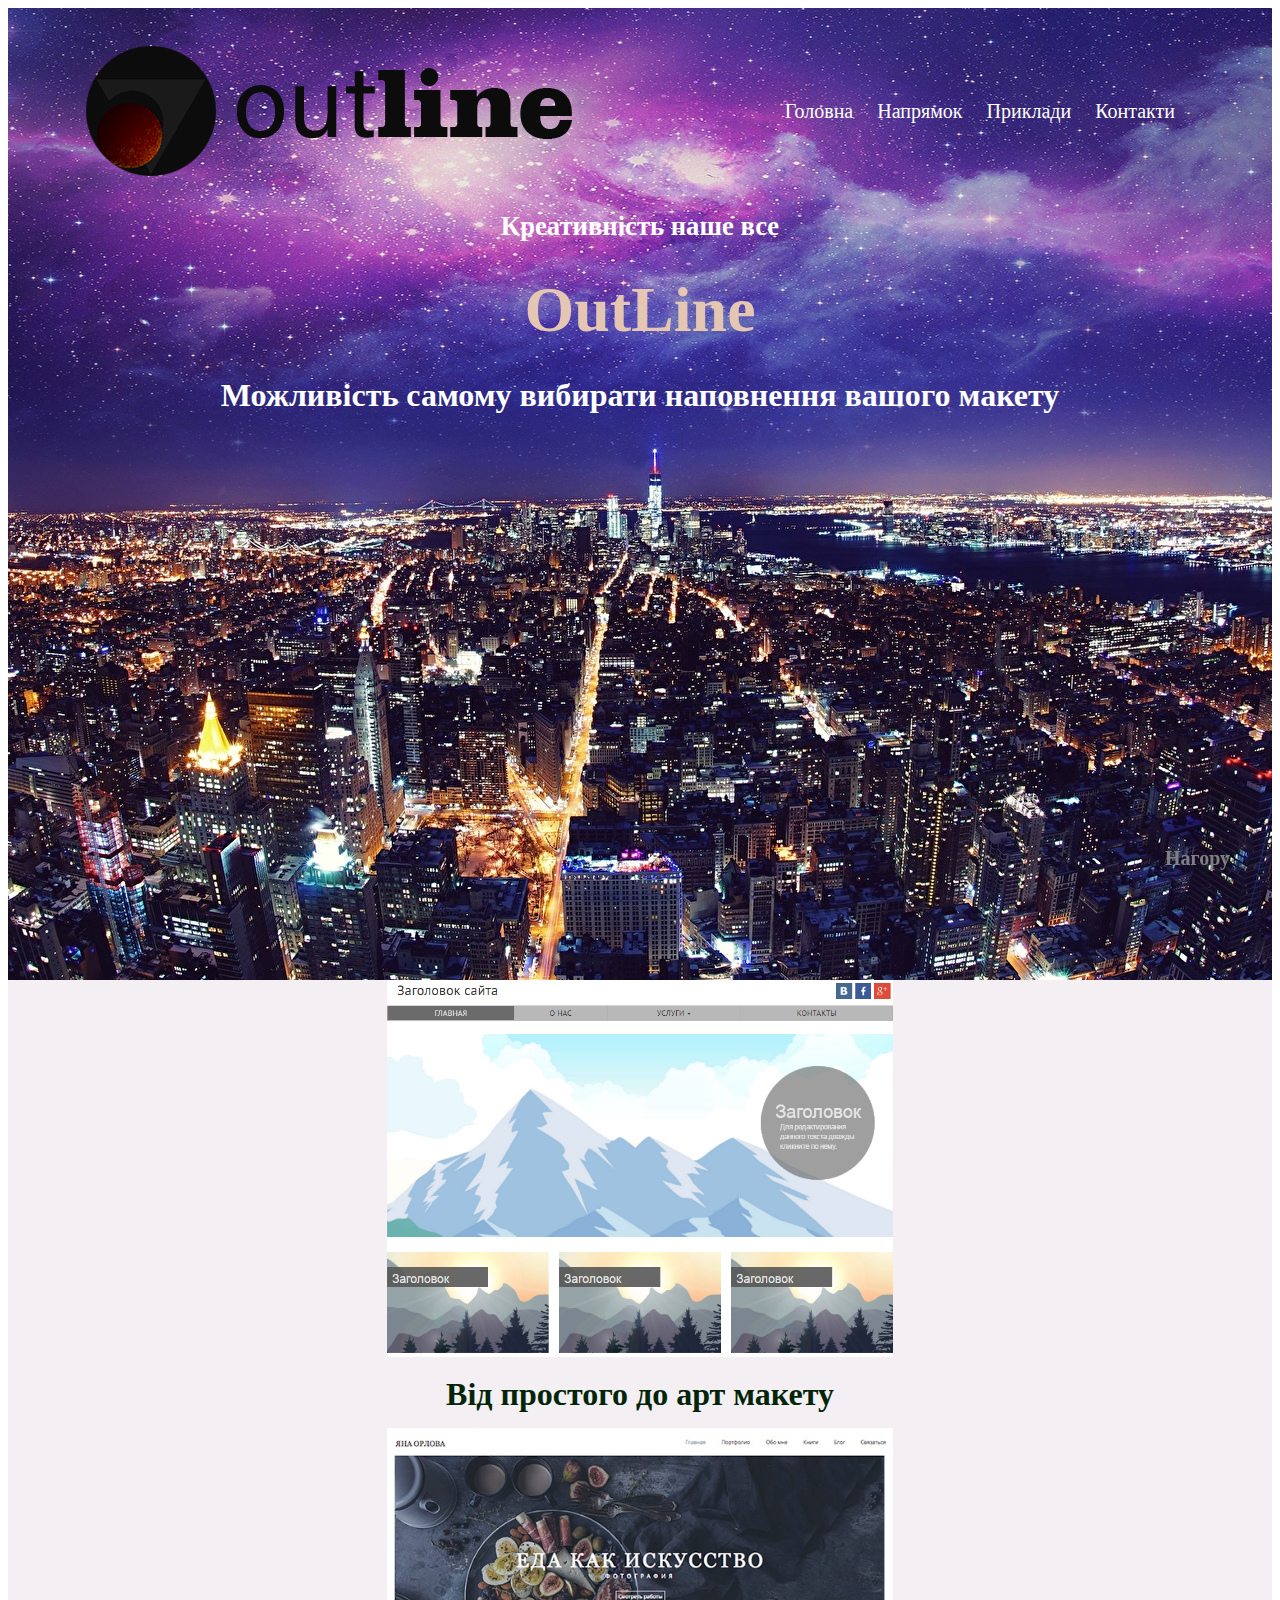
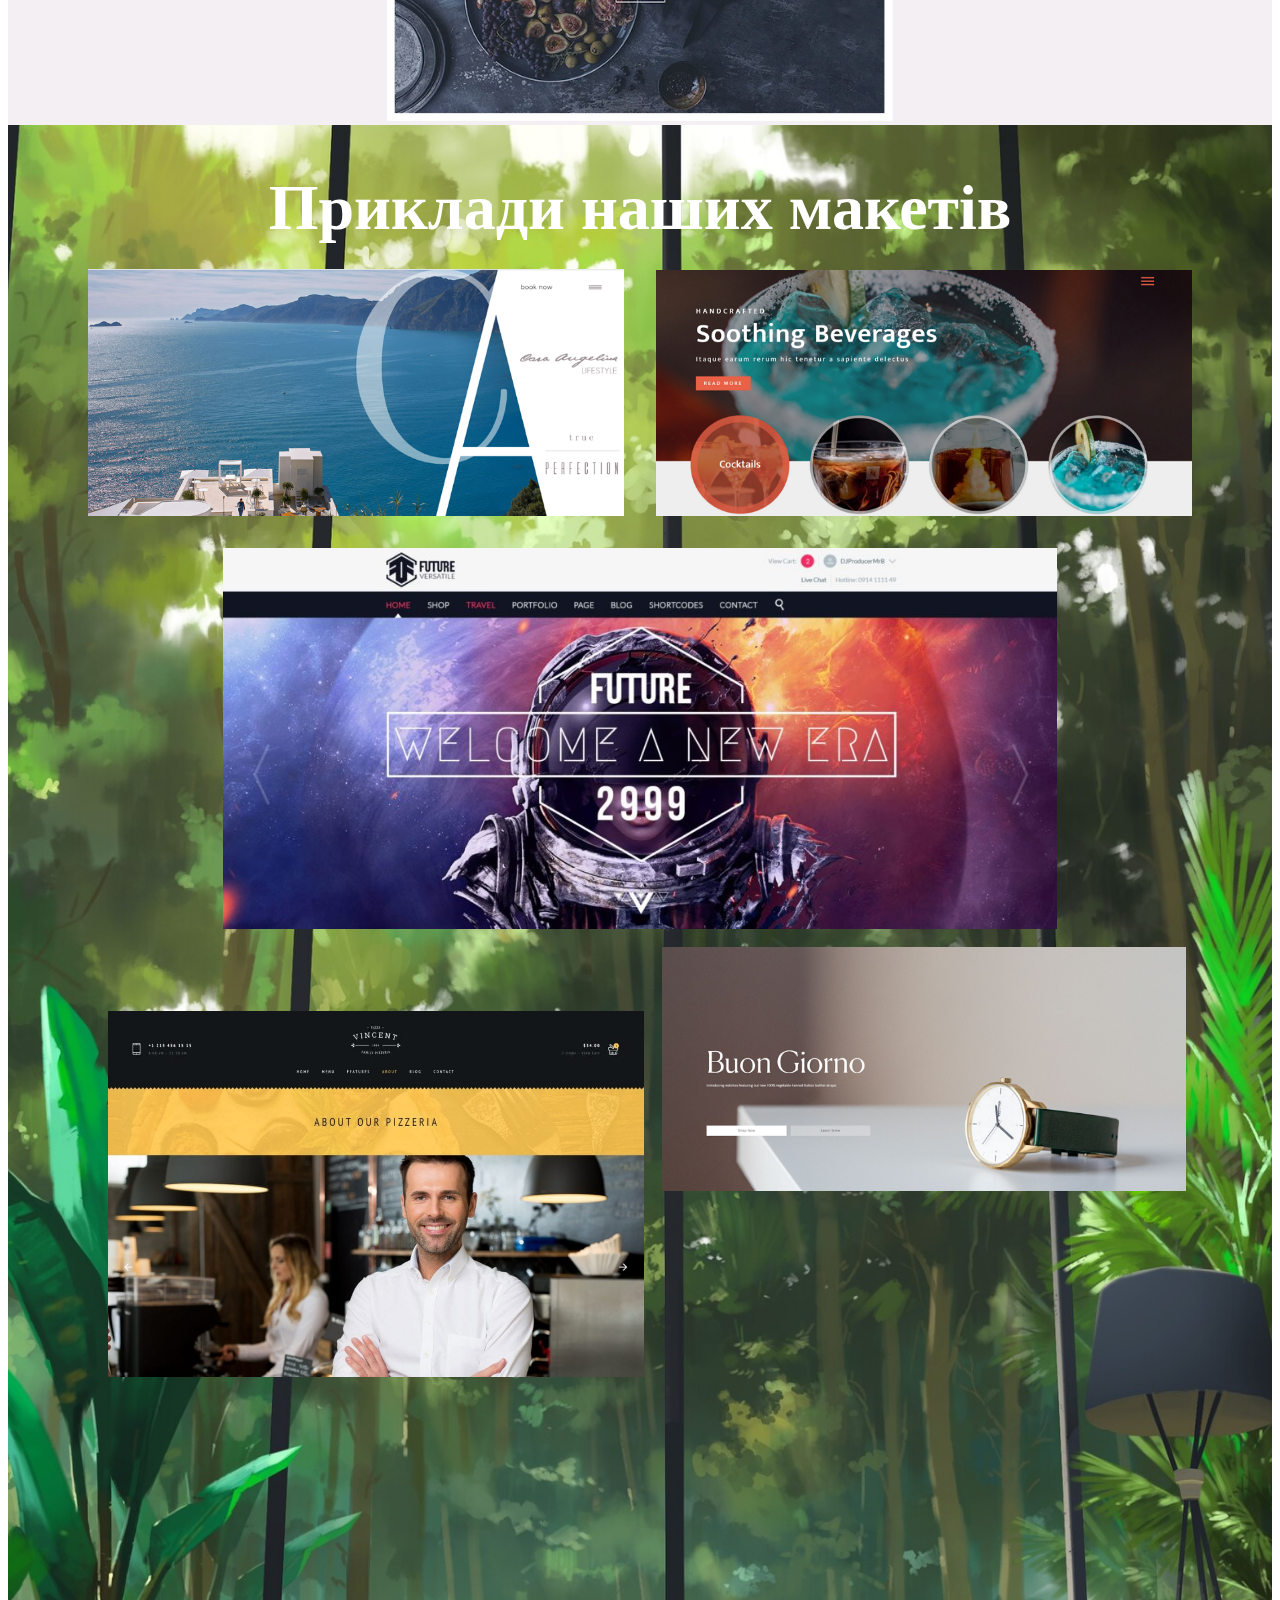
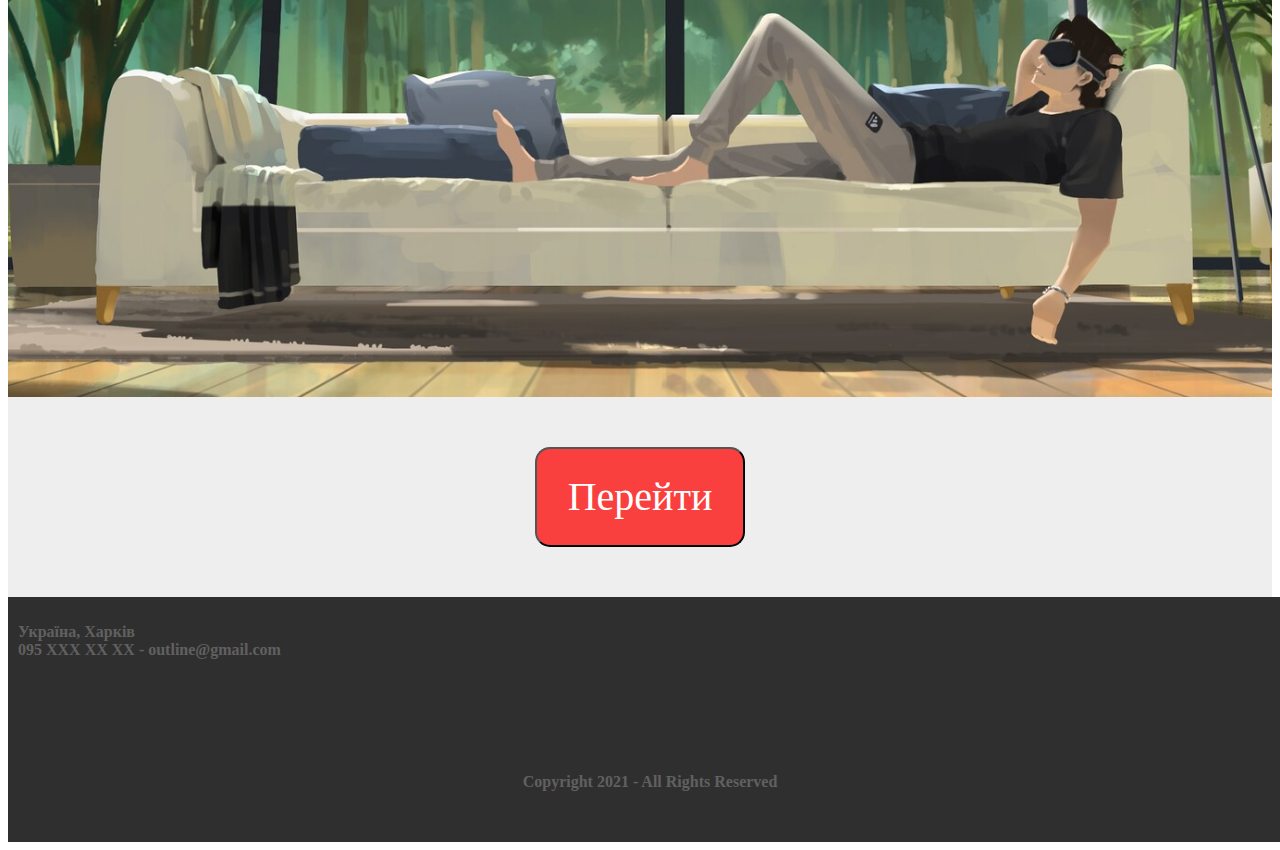
==== commit 2405df63: "7" ====
--- a/index.html
+++ b/index.html
@@ -46,7 +46,7 @@
             </section>
         </section>
         <section id="contacts" class="position container-b" >
-            <button class="button-s">Перейти</button>
+            <a href="404.html"><button class="button-s">Перейти</button></a>
         </section>
         <footer class="container-f">
                     <p class="text-footer">
@@ -57,5 +57,8 @@
                    Copyright 2021 - All Rights Reserved 
                 </p>
         </footer>
+        <section >
+            <a href="#"  class="top">Нагору</a>
+         </section>
 </body>
 </html>--- a/main.css
+++ b/main.css
@@ -147,4 +147,10 @@
 }
 img:hover{
     transform: scale(1.2);/*Збільшення*/
+}
+.top{
+    right: 40px; 
+    bottom: 20px;
+    color: gray;
+    position: fixed; 
 }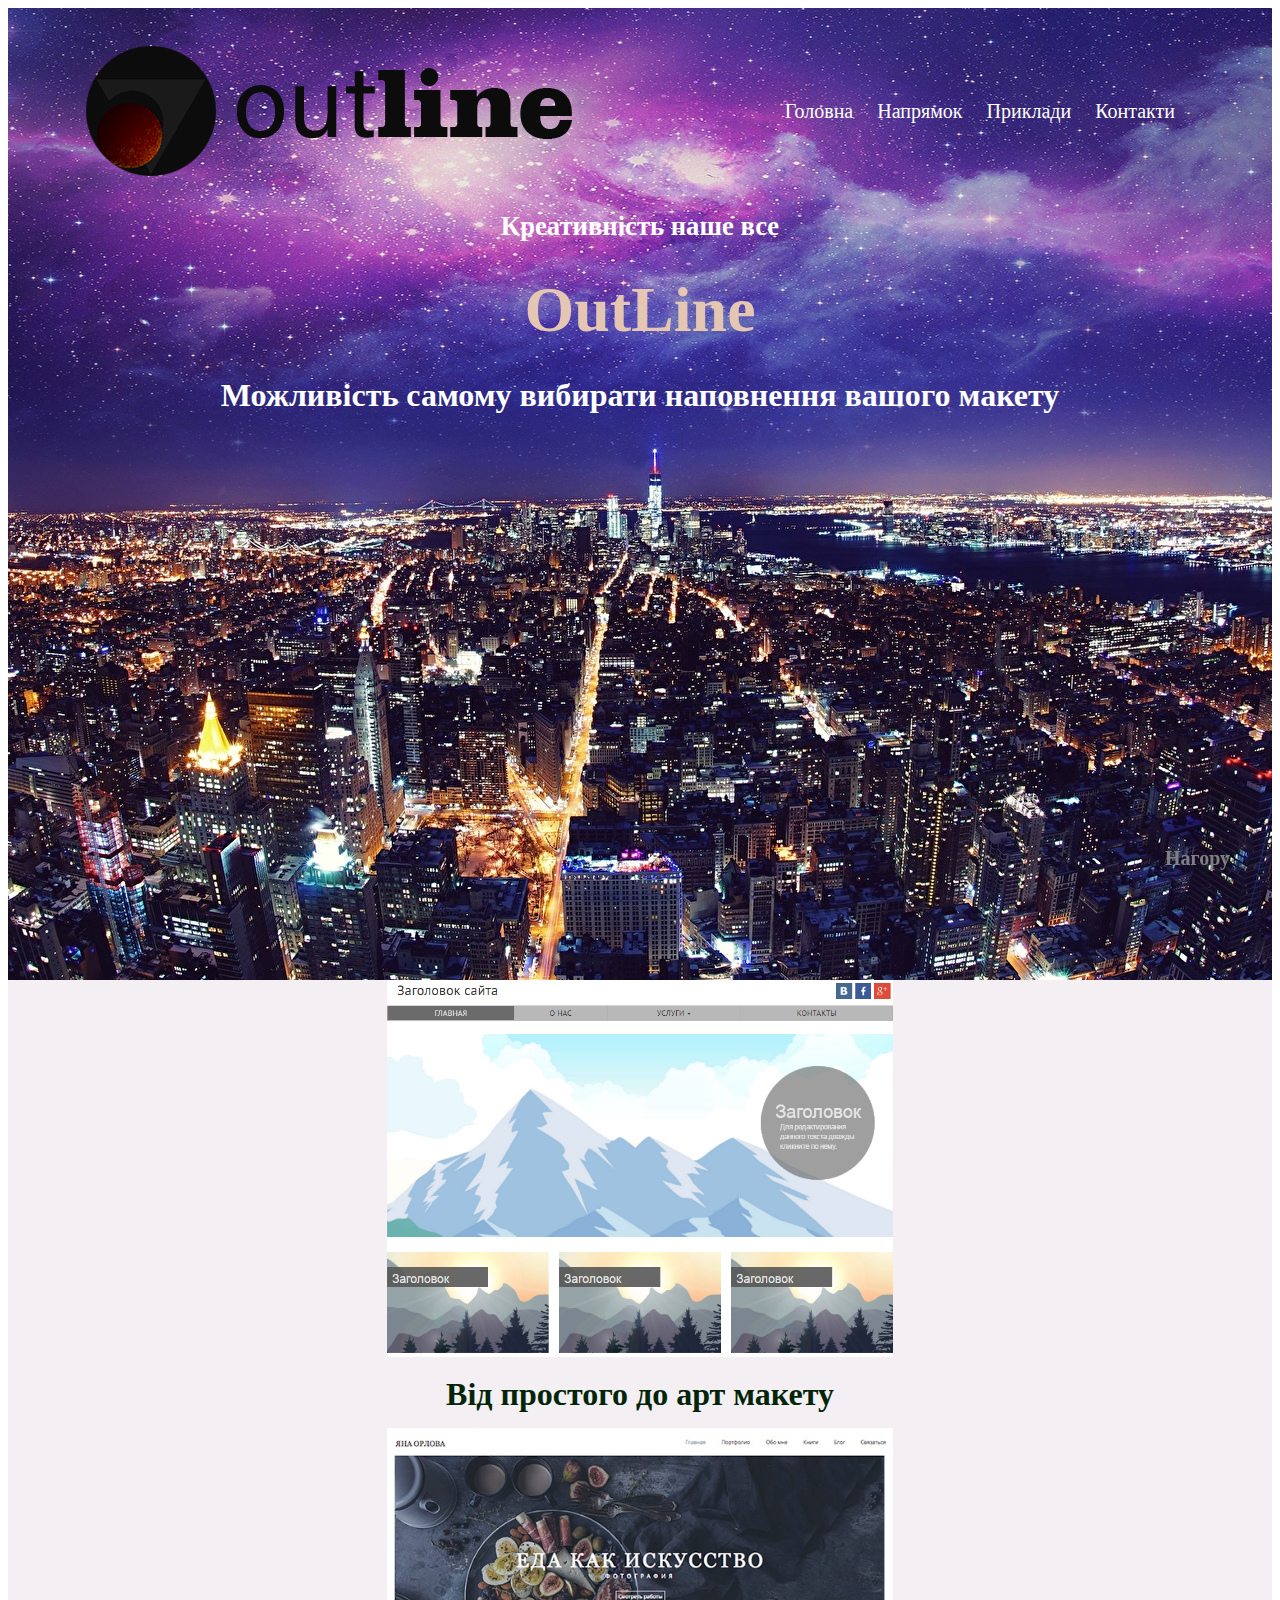
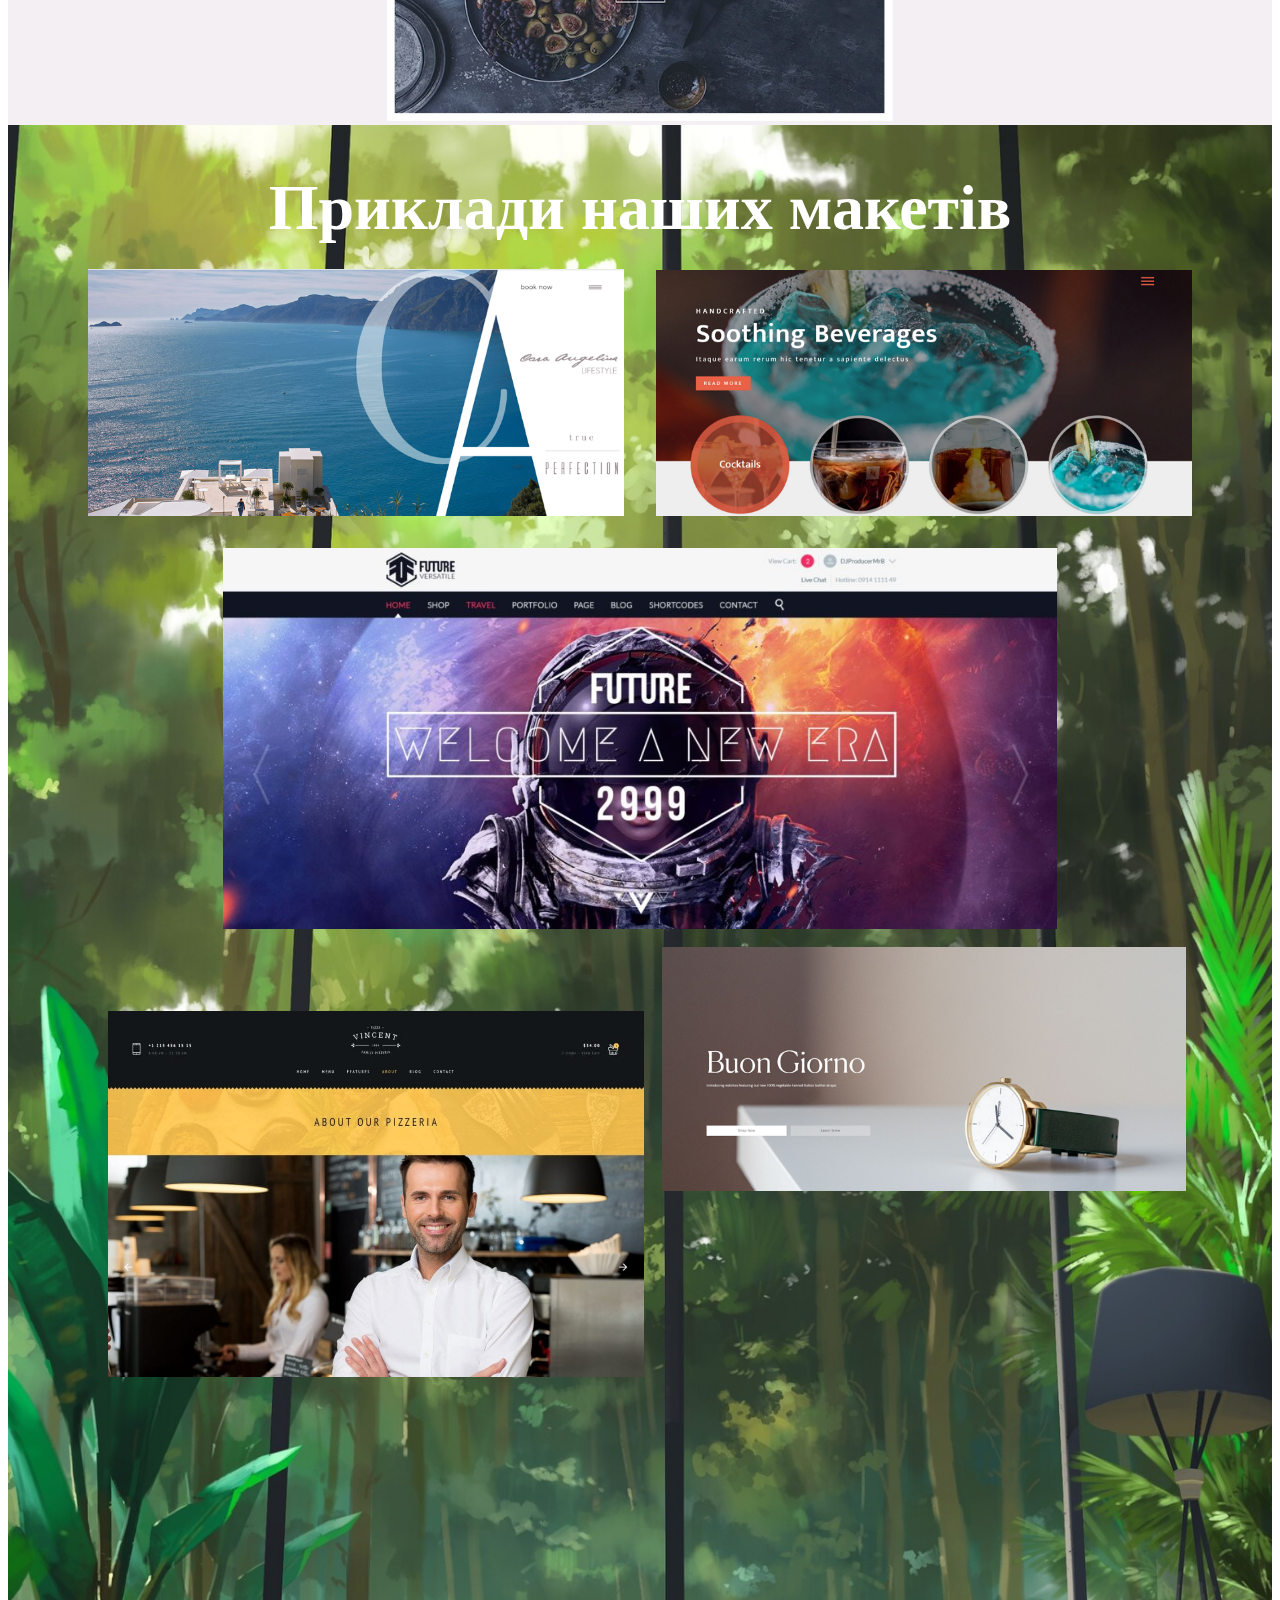
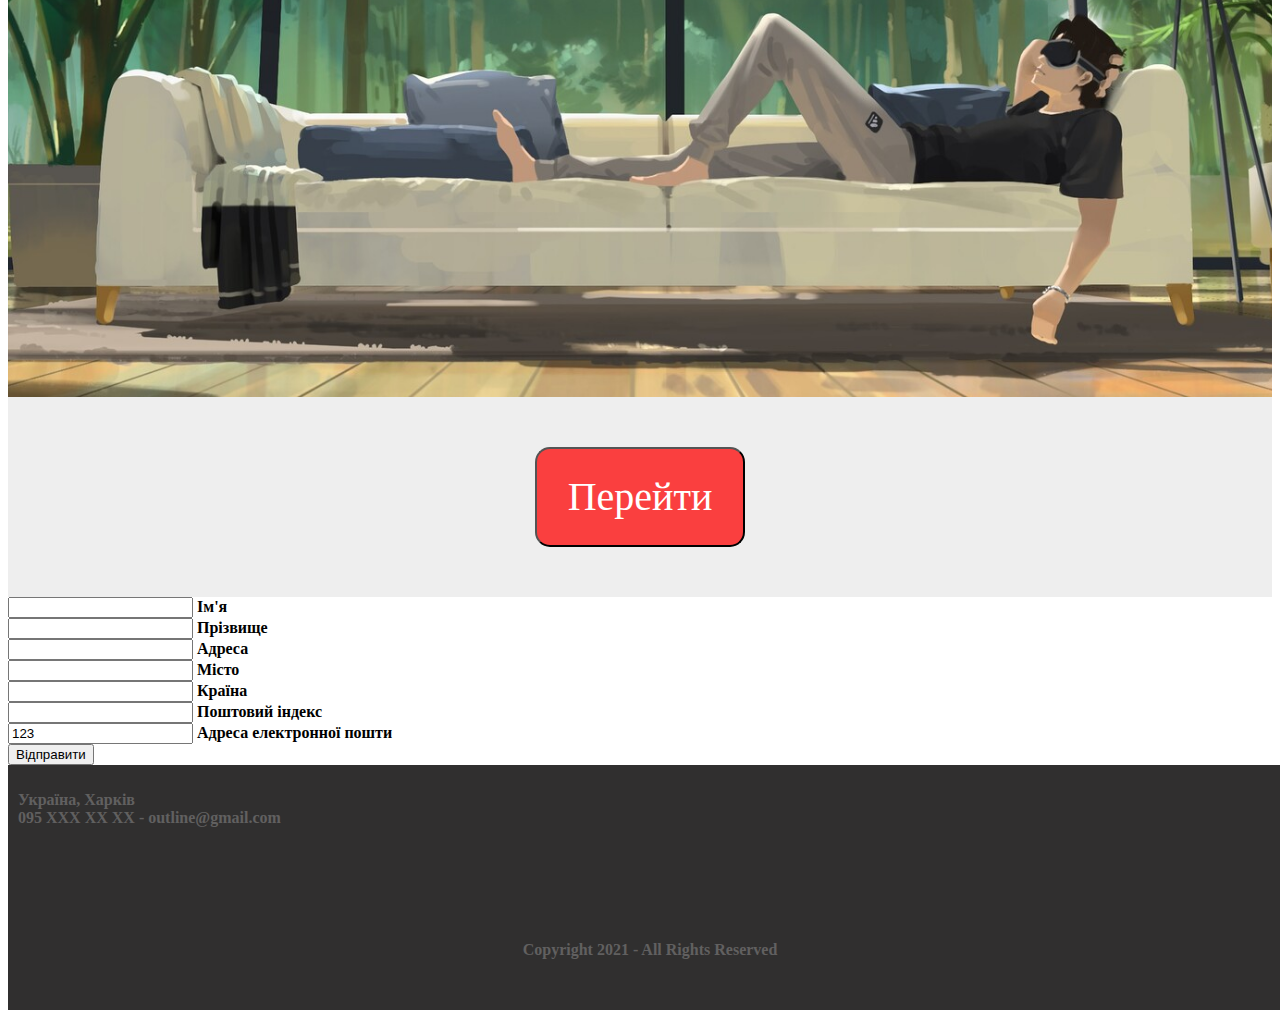
==== commit 02730131: "8" ====
--- a/index.html
+++ b/index.html
@@ -48,6 +48,29 @@
         <section id="contacts" class="position container-b" >
             <a href="404.html"><button class="button-s">Перейти</button></a>
         </section>
+
+        <form>
+            <input type="text" id='fname' name="fname" pattern="^[А-Яа-яЁё]+$"> Ім'я<br>
+            <input type="text" id='lname' name="lname" pattern="^[А-Яа-яЁё]+$"> Прізвище<br>
+            <input type="text" name="address" > Адреса<br>
+            <input type="text" name="city" > Місто<br>
+            <input type="text" name="country" > Країна<br>
+            <input type="text" id='index' name="index"  maxlength="5" pattern="[0-9]{5}"> Поштовий індекс<br>
+            <input type="text" id='email' name="email" value="123" > Адреса електронної пошти<br>
+            <input type="submit" value="Відправити" > <br>
+        </form> 
+
+        <script>
+            for(let char of email.value) 
+            {
+                if(char != '@') 
+               alert(" Введіть @ символ в емейлі");
+            }
+           
+           
+            if(index.length >= 6) 
+            console.log(" Індекс має мітити 5 цифер");
+        </script>
         <footer class="container-f">
                     <p class="text-footer">
                        Україна, Харків <br>
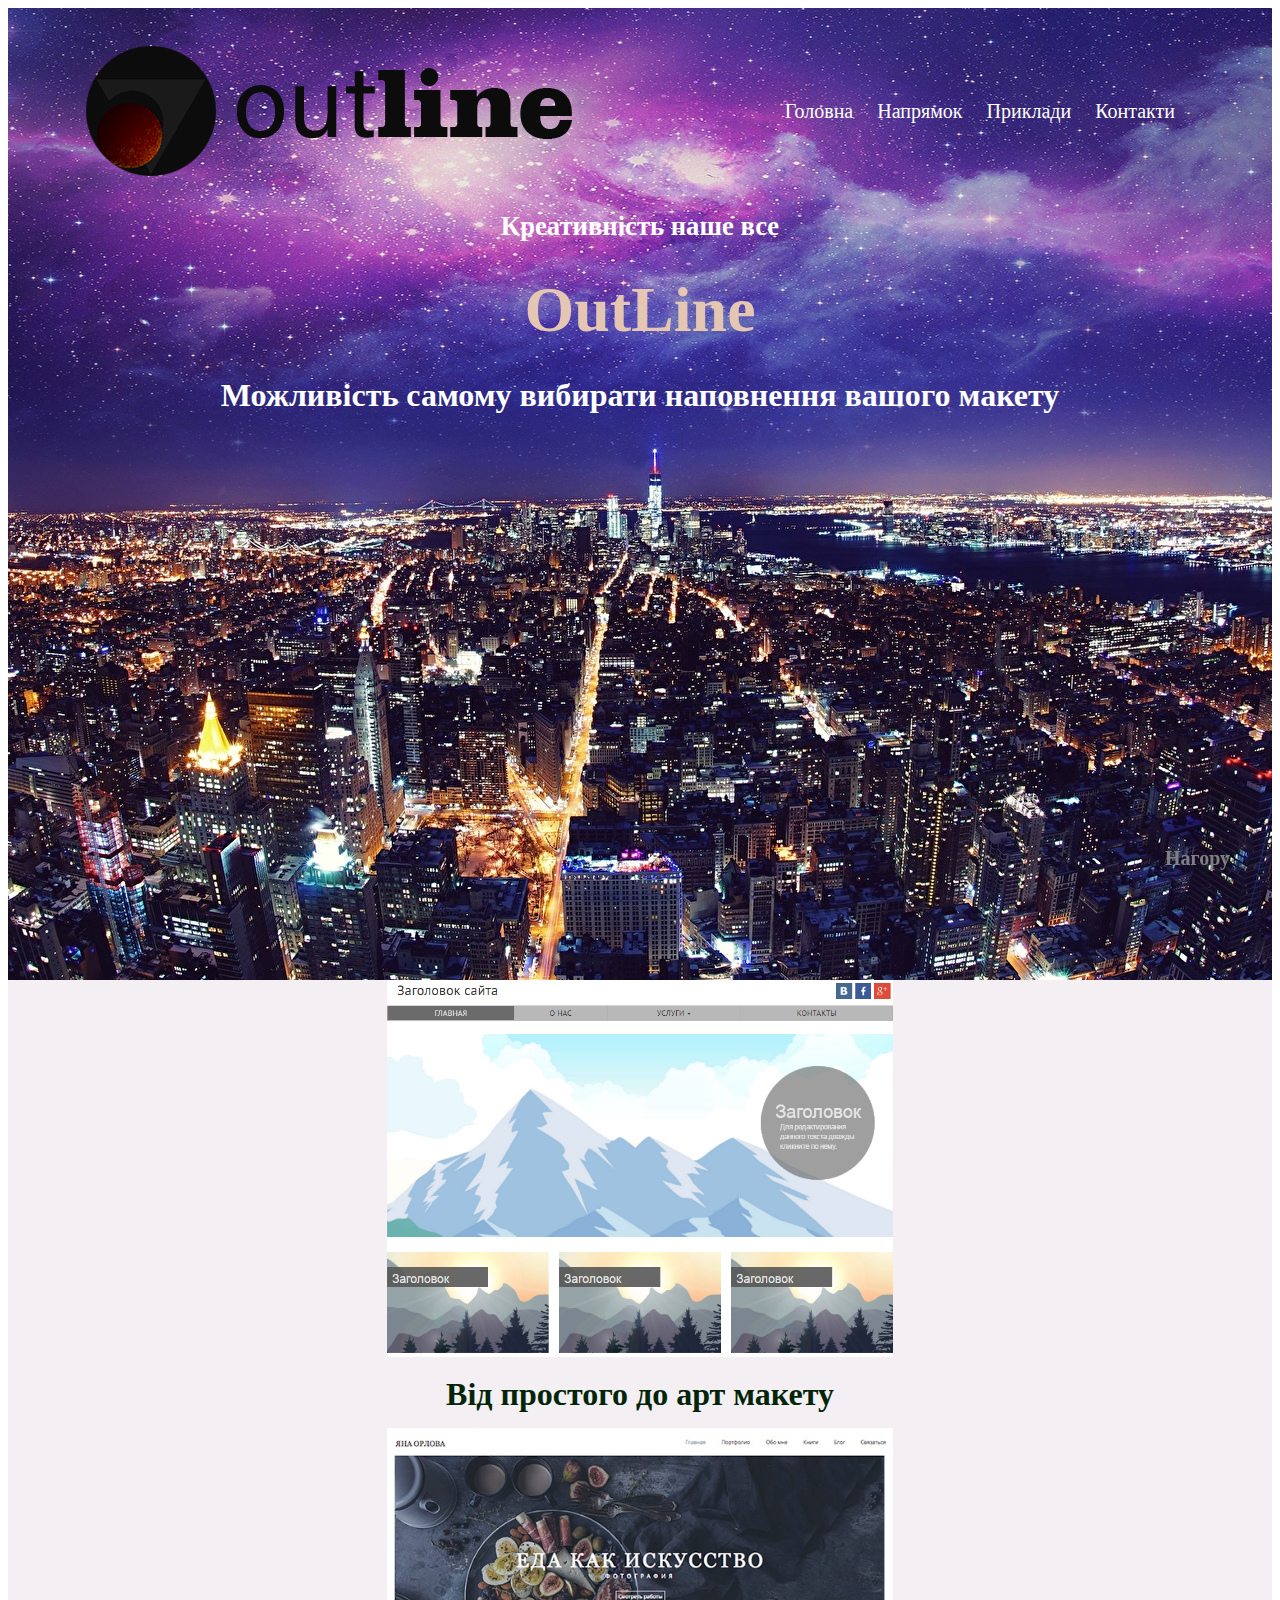
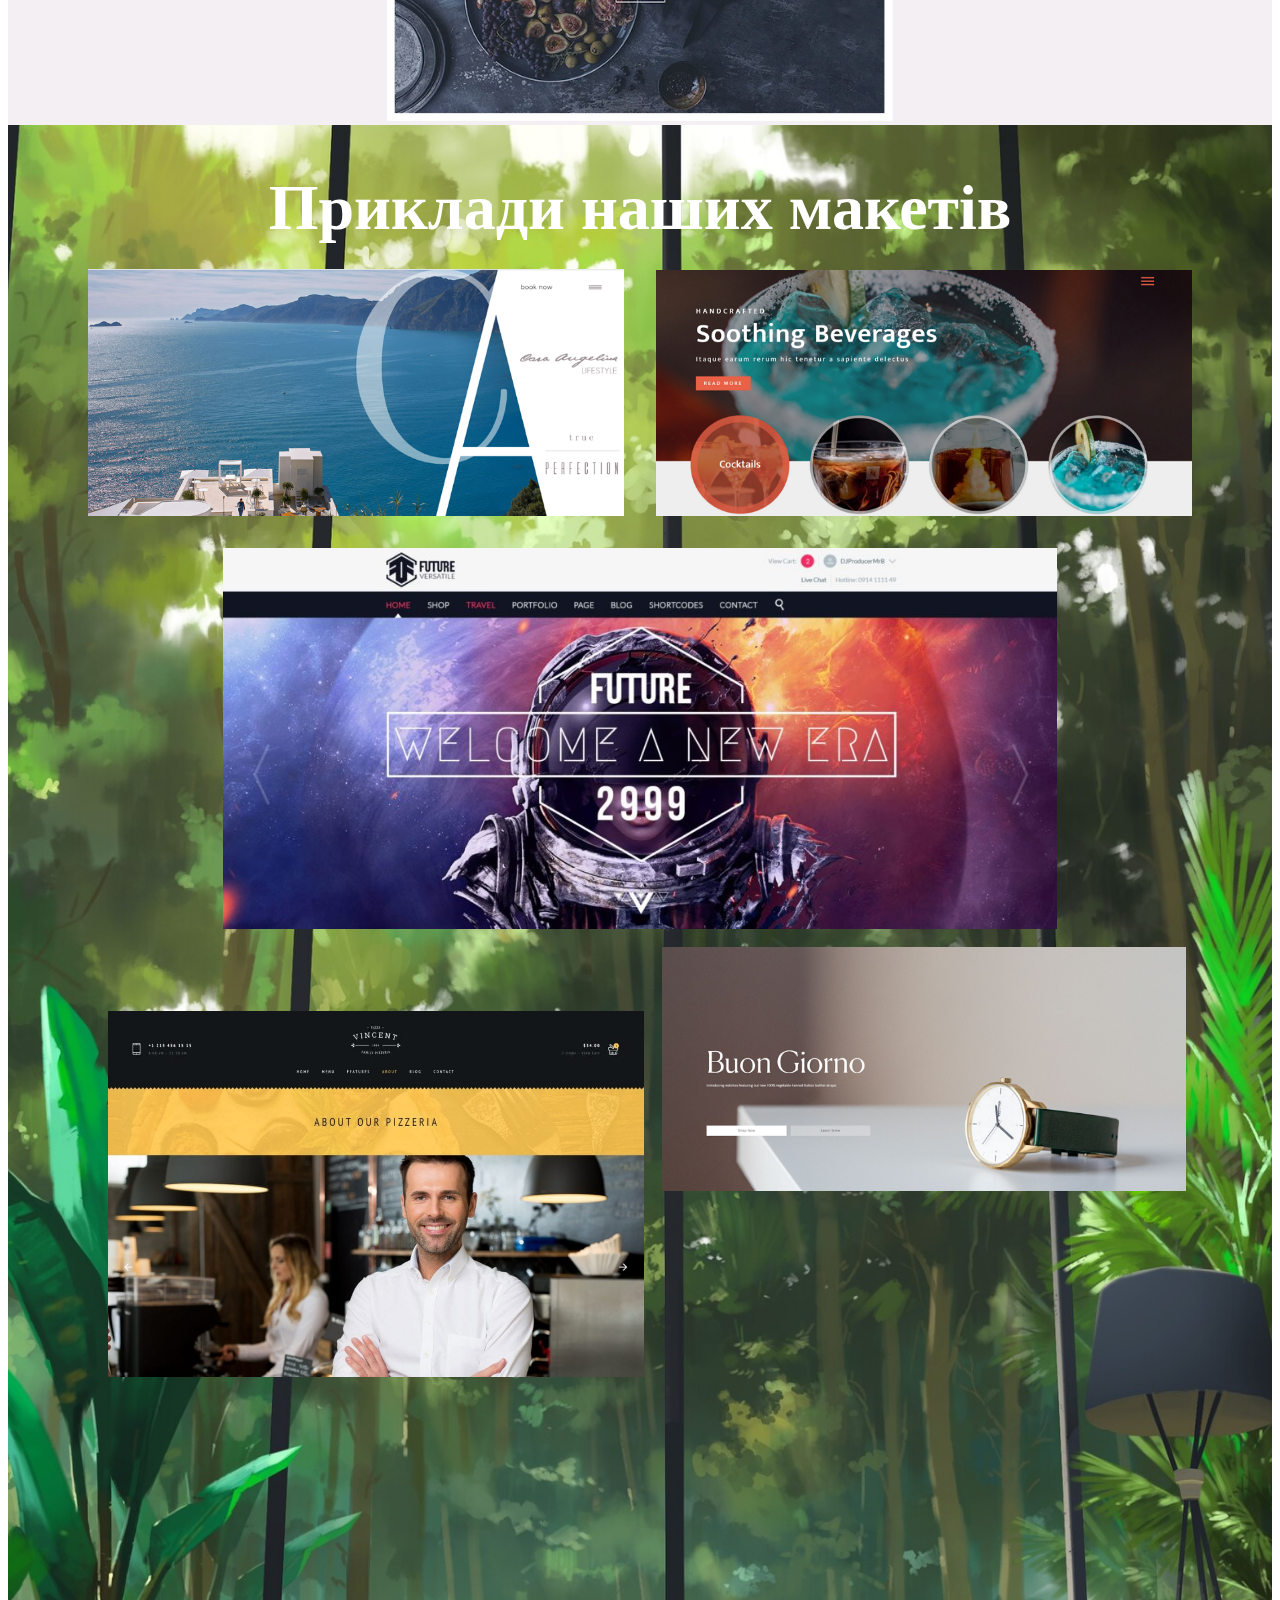
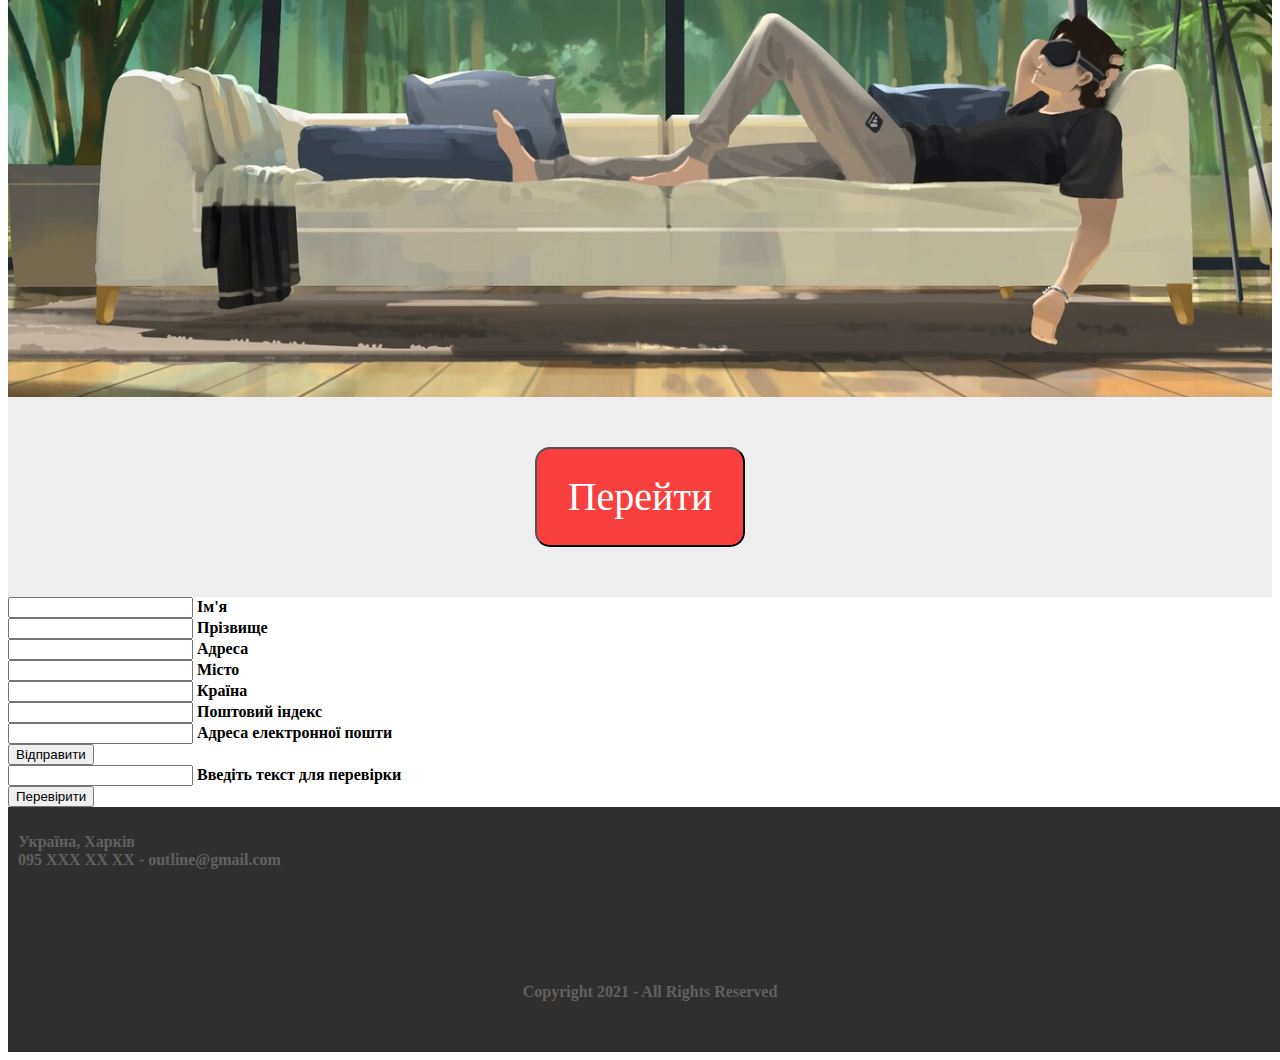
==== commit bc3022c2: "9" ====
--- a/index.html
+++ b/index.html
@@ -50,26 +50,54 @@
         </section>
 
         <form>
-            <input type="text" id='fname' name="fname" pattern="^[А-Яа-яЁё]+$"> Ім'я<br>
-            <input type="text" id='lname' name="lname" pattern="^[А-Яа-яЁё]+$"> Прізвище<br>
+            <input type="text" id='fname' name="fname" > Ім'я<br>
+            <input type="text" id='lname' name="lname" > Прізвище<br>
             <input type="text" name="address" > Адреса<br>
             <input type="text" name="city" > Місто<br>
             <input type="text" name="country" > Країна<br>
-            <input type="text" id='index' name="index"  maxlength="5" pattern="[0-9]{5}"> Поштовий індекс<br>
-            <input type="text" id='email' name="email" value="123" > Адреса електронної пошти<br>
-            <input type="submit" value="Відправити" > <br>
+            <input type="text" id='nindex' name="nindex"> Поштовий індекс<br>
+            <input type="text" id='email' name="email" > Адреса електронної пошти<br>
+            <input type="submit" onclick="eCheck()" value="Відправити" > <br>
+            
+            <input type="text" id='rtext' name="rtext" > Введіть текст для перевірки<br>
+            <input type="submit" onclick="check()" value="Перевірити" > <br>
         </form> 
 
         <script>
-            for(let char of email.value) 
+            function  eCheck(){
+            var reg = /^([A-Za-z0-9_\-\.])+\@([A-Za-z0-9_\-\.])+\.([A-Za-z]{2,4})$/; 
+            var nreg = /^[А-Яа-яЁёЇїІіЄє'\-]+$/
+            var address = email.value;
+            var tfname = fname.value;
+            var tlname = lname.value;
+            var nid = nindex.value;
+            var number = nid.toString().length;
+            if(nreg.test(tfname) == false) 
             {
-                if(char != '@') 
-               alert(" Введіть @ символ в емейлі");
+            alert('Введіть корректне імя');
+            return false;
             }
-           
-           
-            if(index.length >= 6) 
-            console.log(" Індекс має мітити 5 цифер");
+            if(nreg.test(tlname) == false) 
+            {
+            alert('Введіть корректне прізвище');
+            return false;
+            }
+            if(number != 5) 
+            {
+            alert('Введіть корректний індекс');
+            }
+            if(reg.test(address) == false) 
+            {
+            alert('Введіть корректний e-mail');
+            return false;
+            }
+            }
+
+            function check() 
+            {
+            var str = rtext.value.split("").reverse().join("");
+            alert(str)
+            }
         </script>
         <footer class="container-f">
                     <p class="text-footer">
